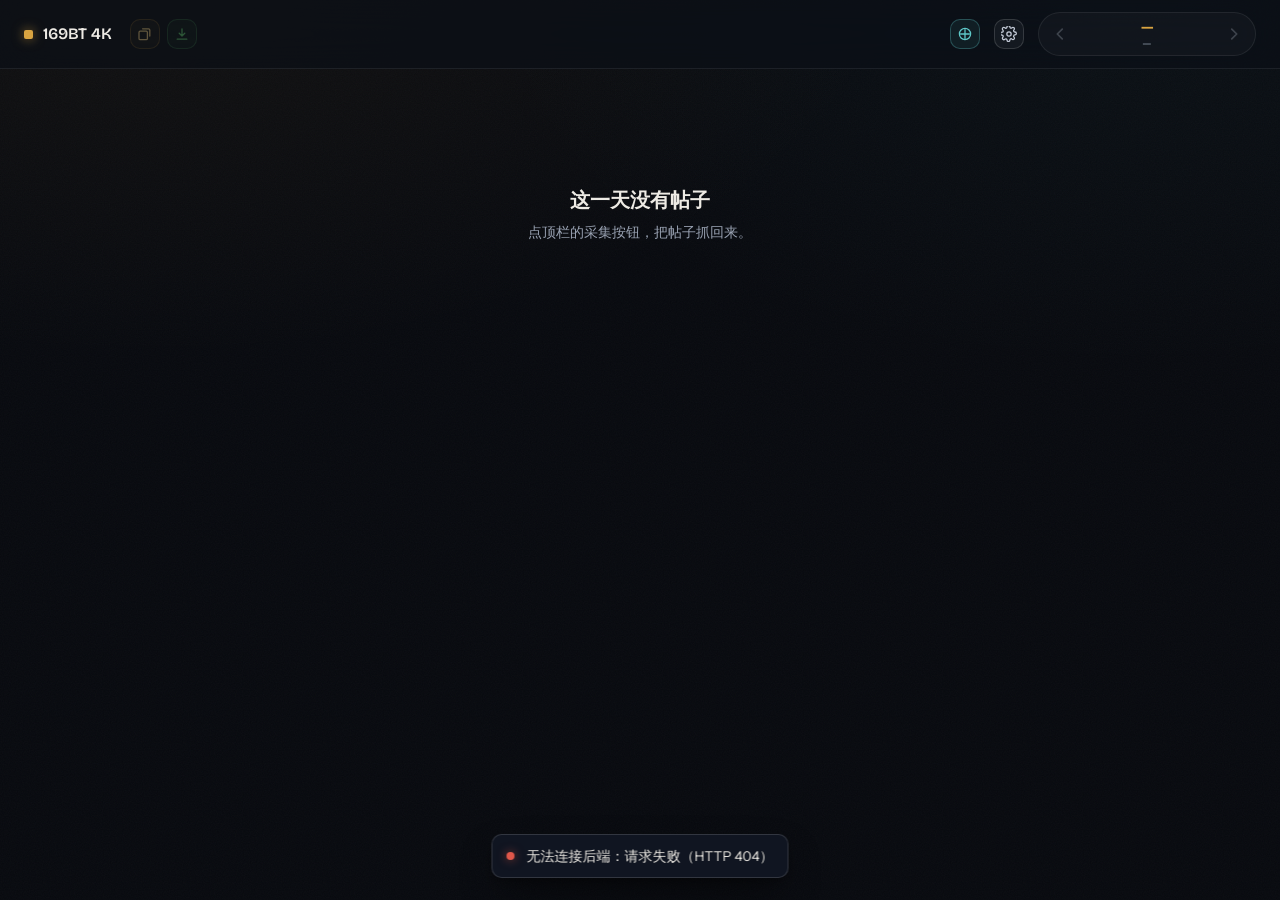
==== ui/index.html @ 96de685d "feat(emby): 媒体库列表按用户过滤（E-8），修保存后不重载 需求：Emby 连接成功后，选择媒体库时只显示指定用户能访问的库。  后端 - EmbyClient.resolve_user_" ====
<!DOCTYPE html>
<html lang="zh-CN">
<head>
<meta charset="utf-8">
<meta name="viewport" content="width=device-width, initial-scale=1">
<title>4K 归档台</title>
<link rel="icon" href="data:image/svg+xml,%3Csvg xmlns='http://www.w3.org/2000/svg' viewBox='0 0 32 32'%3E%3Crect width='32' height='32' rx='7' fill='%23080A0F'/%3E%3Crect x='9' y='9' width='14' height='14' rx='3' fill='%23D9A441'/%3E%3C/svg%3E">
<link rel="preconnect" href="https://fonts.googleapis.com">
<link rel="preconnect" href="https://fonts.gstatic.com" crossorigin>
<link href="https://fonts.googleapis.com/css2?family=Bricolage+Grotesque:opsz,wght@12..96,400;12..96,600;12..96,800&family=Instrument+Sans:ital,wght@0,400;0,500;0,600;1,400&family=Azeret+Mono:wght@400;500&display=swap" rel="stylesheet">
<link rel="stylesheet" href="styles.css">
</head>
<body>

<div class="grain" aria-hidden="true"></div>

<!-- 访问门禁（S-6）。★ 这不是安全边界——真正的校验在后端
     （api/gate.py）。这里只是「把该输密码的界面给出来」。 -->
<div class="gate" id="gate" hidden>
  <form class="gate-card" id="gateForm" autocomplete="on">
    <div class="gate-mark" aria-hidden="true"></div>
    <h1 class="gate-title">需要访问密码</h1>
    <p class="gate-sub">此归档台已启用访问门禁。</p>

    <label class="field">
      <span class="field-label">访问密码</span>
      <input class="input" id="gatePass" type="password" name="password"
             autocomplete="current-password" placeholder="请输入访问密码"
             aria-describedby="gateError">
    </label>

    <p class="gate-error" id="gateError" role="alert" hidden></p>

    <button class="btn btn-primary gate-submit" id="gateSubmit" type="submit">
      进入
    </button>
  </form>
</div>

<header class="topbar">
  <div class="topbar-inner">

    <div class="brand">
      <span class="brand-mark" aria-hidden="true"></span>
      <span class="brand-text">169BT 4K</span>
    </div>

    <div class="topbar-actions">
      <button class="btn btn-icon" id="copyDay" type="button" title="复制当日全部 ED2K 链接" aria-label="复制当日全部 ED2K 链接">
        <svg viewBox="0 0 20 20" aria-hidden="true"><path d="M7 3.5h7.5A1.5 1.5 0 0 1 16 5v7.5M4 6.5h7.5A1.5 1.5 0 0 1 13 8v7.5A1.5 1.5 0 0 1 11.5 17H4a1.5 1.5 0 0 1-1.5-1.5V8A1.5 1.5 0 0 1 4 6.5Z"/></svg>
      </button>
      <button class="btn btn-icon btn-dl" id="dlDay" type="button" title="转发当日全部 ED2K 链接到 Telegram" aria-label="下载当日全部链接">
        <svg viewBox="0 0 20 20" aria-hidden="true"><path d="M10 3.5v9m0 0 3.5-3.5M10 12.5 6.5 9M4 16.5h12"/></svg>
      </button>
    </div>

    <div class="spacer"></div>

    <!-- 会话状态（FRONTEND.md §14.2）：只在异常或临近过期时显示，
         正常时不占任何视觉空间。内容由 app.js 控制。 -->
    <span class="session-chip" id="sessionChip" hidden></span>

    <button class="btn btn-icon btn-collect" id="collectBtn" type="button" title="手动采集" aria-label="手动采集">
      <svg viewBox="0 0 20 20" aria-hidden="true"><path d="M10 4.5v11M4.5 10h11"/><circle cx="10" cy="10" r="7"/></svg>
      <span class="btn-collect-bar" id="collectBar" hidden></span>
    </button>

    <button class="btn btn-icon btn-settings" id="settingsBtn" type="button" title="设置" aria-label="打开设置">
      <svg viewBox="0 0 20 20" aria-hidden="true"><circle cx="10" cy="10" r="2.7"/><path d="M15.9 12.2a1.5 1.5 0 0 0 .3 1.65l.05.05a1.8 1.8 0 1 1-2.55 2.55l-.05-.05a1.5 1.5 0 0 0-1.65-.3 1.5 1.5 0 0 0-.9 1.35v.15a1.8 1.8 0 1 1-3.6 0v-.08a1.5 1.5 0 0 0-.98-1.35 1.5 1.5 0 0 0-1.65.3l-.05.05a1.8 1.8 0 1 1-2.55-2.55l.05-.05a1.5 1.5 0 0 0 .3-1.65 1.5 1.5 0 0 0-1.35-.9H1.2a1.8 1.8 0 1 1 0-3.6h.08a1.5 1.5 0 0 0 1.35-.98 1.5 1.5 0 0 0-.3-1.65l-.05-.05A1.8 1.8 0 1 1 4.83 2.3l.05.05a1.5 1.5 0 0 0 1.65.3h.07a1.5 1.5 0 0 0 .9-1.35V1.2a1.8 1.8 0 1 1 3.6 0v.08a1.5 1.5 0 0 0 .9 1.35 1.5 1.5 0 0 0 1.65-.3l.05-.05a1.8 1.8 0 1 1 2.55 2.55l-.05.05a1.5 1.5 0 0 0-.3 1.65v.07a1.5 1.5 0 0 0 1.35.9h.15a1.8 1.8 0 1 1 0 3.6h-.08a1.5 1.5 0 0 0-1.35.9Z"/></svg>
    </button>

    <nav class="date-nav" aria-label="归档日期导航">
      <button class="nav-btn" id="prevDay" type="button" aria-label="上一个归档日期">
        <svg viewBox="0 0 20 20" aria-hidden="true"><path d="M12.5 4.5 7 10l5.5 5.5"/></svg>
      </button>

      <div class="date-display">
        <span class="date-value" id="dateValue">—</span>
        <span class="date-meta" id="dateMeta">—</span>
      </div>

      <button class="nav-btn" id="nextDay" type="button" aria-label="下一个归档日期">
        <svg viewBox="0 0 20 20" aria-hidden="true"><path d="M7.5 4.5 13 10l-5.5 5.5"/></svg>
      </button>
    </nav>

  </div>
</header>

<main class="stage">
  <div class="grid" id="grid"></div>

  <div class="empty" id="empty" hidden>
    <p class="empty-title">这一天没有帖子</p>
    <p class="empty-hint">用上方的 ◀ ▶ 按钮切换到其他归档日。</p>
  </div>
</main>

<div class="settings" id="settingsModal" hidden>
  <div class="settings-scrim" data-close></div>

  <aside class="settings-panel" role="dialog" aria-modal="true" aria-label="设置">

    <header class="settings-head">
      <h2 class="settings-title">设置</h2>
      <button class="settings-close" id="settingsClose" type="button" aria-label="关闭设置">
        <svg viewBox="0 0 20 20" aria-hidden="true"><path d="M5 5l10 10M15 5 5 15"/></svg>
      </button>
    </header>

    <div class="settings-body">

      <nav class="settings-nav" role="tablist" aria-orientation="vertical" aria-label="设置分区">
        <button class="dnav" id="tab-site" role="tab" aria-selected="true" aria-controls="pane-site" data-pane="site" type="button">
          <svg viewBox="0 0 20 20" aria-hidden="true"><circle cx="10" cy="10" r="7"/><path d="M3 10h14M10 3c1.9 2.2 2.9 4.5 2.9 7S11.9 14.8 10 17c-1.9-2.2-2.9-4.5-2.9-7S8.1 5.2 10 3Z"/></svg>
          <span>站点</span>
        </button>
        <button class="dnav" id="tab-basic" role="tab" aria-selected="false" aria-controls="pane-basic" data-pane="basic" type="button" tabindex="-1">
          <svg viewBox="0 0 20 20" aria-hidden="true"><path d="M3 6.5h9M15.5 6.5H17M3 13.5h3M9.5 13.5H17"/><circle cx="13.5" cy="6.5" r="1.7"/><circle cx="7.5" cy="13.5" r="1.7"/></svg>
          <span>基础设置</span>
        </button>
        <button class="dnav" id="tab-proxy" role="tab" aria-selected="false" aria-controls="pane-proxy" data-pane="proxy" type="button" tabindex="-1">
          <svg viewBox="0 0 20 20" aria-hidden="true"><circle cx="10" cy="10" r="7"/><path d="M3 10h14M10 3c1.9 2.2 2.9 4.5 2.9 7S11.9 14.8 10 17c-1.9-2.2-2.9-4.5-2.9-7S8.1 5.2 10 3Z"/></svg>
          <span>网络代理</span>
        </button>
        <button class="dnav" id="tab-emby" role="tab" aria-selected="false" aria-controls="pane-emby" data-pane="emby" type="button" tabindex="-1">
          <svg viewBox="0 0 20 20" aria-hidden="true"><rect x="2.5" y="3.5" width="15" height="10.5" rx="2"/><path d="M7 17.5h6M10 14v3.5"/><path d="M8.4 6.4l4.2 2.35-4.2 2.35Z"/></svg>
          <span>Emby</span>
        </button>
        <button class="dnav" id="tab-tg" role="tab" aria-selected="false" aria-controls="pane-tg" data-pane="tg" type="button" tabindex="-1">
          <svg viewBox="0 0 20 20" aria-hidden="true"><path d="M17.2 3.3 2.6 9.1l3.9 1.35L7.9 15l2.3-2.6 3.5 2.7Z"/><path d="M6.5 10.45 17.2 3.3l-7 9.1"/></svg>
          <span>Telegram</span>
        </button>
      </nav>

      <div class="settings-panes">

        <section class="pane" id="pane-site" role="tabpanel" aria-labelledby="tab-site" data-pane="site">
          <div class="pane-scroll">
            <div class="pane-head">
              <h3 class="pane-title">站点</h3>
              <p class="pane-desc">采集目标站点的订阅链接与登录凭据。</p>
            </div>

            <div class="field">
              <label class="field-label" for="siteRss">RSS 订阅链接</label>
              <input class="input is-mono" id="siteRss" type="text" placeholder="https://169bt.com/rss.php?fid=192" autocomplete="off" spellcheck="false">
              <p class="field-hint">仅作参考记录；实际采集走列表页与详情页。</p>
            </div>

            <div class="field-row">
              <div class="field field-grow">
                <label class="field-label" for="siteUser">用户名</label>
                <input class="input" id="siteUser" type="text" placeholder="—" autocomplete="off" spellcheck="false">
              </div>
              <div class="field field-grow">
                <label class="field-label" for="sitePass">密码</label>
                <div class="input-wrap">
                  <input class="input" id="sitePass" type="password" placeholder="—" autocomplete="new-password">
                  <button class="reveal" type="button" aria-label="显示密码" aria-pressed="false" data-reveal="sitePass">
                    <svg viewBox="0 0 20 20" aria-hidden="true"><path d="M2 10s3-5.4 8-5.4S18 10 18 10s-3 5.4-8 5.4S2 10 2 10Z"/><circle cx="10" cy="10" r="2.2"/></svg>
                  </button>
                </div>
              </div>
            </div>

            <p class="field-hint">登录后可解锁需要感谢的帖子的 ED2K 链接；Cookie 有效期 30 天，后端会自动续期。</p>
          </div>

          <footer class="pane-foot">
            <span class="save-state" data-state="site"></span>
            <button class="btn btn-primary" type="button" data-save="site">保存</button>
          </footer>
        </section>

        <section class="pane" id="pane-basic" role="tabpanel" aria-labelledby="tab-basic" data-pane="basic" hidden>
          <div class="pane-scroll">
            <div class="pane-head">
              <h3 class="pane-title">基础设置</h3>
              <p class="pane-desc">控制面板的访问与网络出口。</p>
            </div>

            <div class="field">
              <label class="field-label" for="setPassword">访问密码</label>
              <div class="input-wrap">
                <input class="input" id="setPassword" type="password" placeholder="留空表示不启用" autocomplete="new-password">
                <button class="reveal" type="button" aria-label="显示密码" aria-pressed="false" data-reveal="setPassword">
                  <svg viewBox="0 0 20 20" aria-hidden="true"><path d="M2 10s3-5.4 8-5.4S18 10 18 10s-3 5.4-8 5.4S2 10 2 10Z"/><circle cx="10" cy="10" r="2.2"/></svg>
                </button>
              </div>
              <p class="field-hint">用于进入本面板，留空则不校验。</p>
            </div>
          </div>

          <footer class="pane-foot">
            <span class="save-state" data-state="basic"></span>
            <button class="btn btn-primary" type="button" data-save="basic">保存</button>
          </footer>
        </section>

        <section class="pane" id="pane-proxy" role="tabpanel" aria-labelledby="tab-proxy" data-pane="proxy" hidden>
          <div class="pane-scroll">
            <div class="pane-head">
              <h3 class="pane-title">网络代理</h3>
              <p class="pane-desc">采集请求与图床访问统一走此出口。</p>
            </div>

            <div class="field">
              <label class="field-label" for="proxyType">代理类型</label>
              <div class="select-wrap">
                <select class="input" id="proxyType">
                  <option value="none">不使用代理</option>
                  <option value="http">HTTP</option>
                  <option value="https">HTTPS</option>
                  <option value="socks5">SOCKS5</option>
                </select>
                <svg class="select-caret" viewBox="0 0 20 20" aria-hidden="true"><path d="M6 8l4 4 4-4"/></svg>
              </div>
            </div>

            <div class="field-row">
              <div class="field field-grow">
                <label class="field-label" for="proxyHost">服务器地址</label>
                <input class="input is-mono" id="proxyHost" type="text" placeholder="127.0.0.1" autocomplete="off" spellcheck="false">
              </div>
              <div class="field field-port">
                <label class="field-label" for="proxyPort">端口</label>
                <input class="input is-mono" id="proxyPort" type="text" inputmode="numeric" placeholder="7890" autocomplete="off">
              </div>
            </div>

            <div class="field-row">
              <div class="field field-grow">
                <label class="field-label" for="proxyUser">用户名 <span class="field-opt">可选</span></label>
                <input class="input" id="proxyUser" type="text" placeholder="—" autocomplete="off" spellcheck="false">
              </div>
              <div class="field field-grow">
                <label class="field-label" for="proxyPass">密码 <span class="field-opt">可选</span></label>
                <div class="input-wrap">
                  <input class="input" id="proxyPass" type="password" placeholder="—" autocomplete="new-password">
                  <button class="reveal" type="button" aria-label="显示密码" aria-pressed="false" data-reveal="proxyPass">
                    <svg viewBox="0 0 20 20" aria-hidden="true"><path d="M2 10s3-5.4 8-5.4S18 10 18 10s-3 5.4-8 5.4S2 10 2 10Z"/><circle cx="10" cy="10" r="2.2"/></svg>
                  </button>
                </div>
              </div>
            </div>
          </div>

          <footer class="pane-foot">
            <span class="save-state" data-state="proxy"></span>
            <button class="btn btn-primary" type="button" data-save="proxy">保存</button>
          </footer>
        </section>

        <section class="pane" id="pane-emby" role="tabpanel" aria-labelledby="tab-emby" data-pane="emby" hidden>
          <div class="pane-scroll">
            <div class="pane-head">
              <h3 class="pane-title">Emby</h3>
              <p class="pane-desc">采集完成后刷新指定媒体库。</p>
            </div>

            <div class="field">
              <label class="field-label" for="embyUrl">服务器地址</label>
              <input class="input is-mono" id="embyUrl" type="text" placeholder="http://192.168.1.10:8096" autocomplete="off" spellcheck="false">
            </div>

            <div class="field">
              <label class="field-label" for="embyKey">API Key</label>
              <div class="input-wrap">
                <input class="input is-mono" id="embyKey" type="password" placeholder="••••••••••••••••" autocomplete="off" spellcheck="false">
                <button class="reveal" type="button" aria-label="显示 API Key" aria-pressed="false" data-reveal="embyKey">
                  <svg viewBox="0 0 20 20" aria-hidden="true"><path d="M2 10s3-5.4 8-5.4S18 10 18 10s-3 5.4-8 5.4S2 10 2 10Z"/><circle cx="10" cy="10" r="2.2"/></svg>
                </button>
              </div>
              <p class="field-hint">Emby 后台 → 高级 → API 密钥。</p>
            </div>

            <div class="field-row">
              <div class="field field-grow">
                <label class="field-label" for="embyUser">用户</label>
                <input class="input" id="embyUser" type="text" placeholder="—" autocomplete="off" spellcheck="false">
              </div>
              <div class="field field-grow">
                <label class="field-label" for="embyLib">媒体库</label>
                <div class="select-wrap">
                  <select class="input" id="embyLib">
                    <option value="">保存后加载</option>
                  </select>
                  <svg class="select-caret" viewBox="0 0 20 20" aria-hidden="true"><path d="M6 8l4 4 4-4"/></svg>
                </div>
                <p class="field-hint" id="embyLibHint">留空 = 全部媒体库。</p>
              </div>
            </div>
          </div>

          <footer class="pane-foot">
            <span class="save-state" data-state="emby"></span>
            <button class="btn btn-ghost" type="button" data-test="emby">刷新入库状态</button>
            <button class="btn btn-primary" type="button" data-save="emby">保存</button>
          </footer>
        </section>

        <section class="pane" id="pane-tg" role="tabpanel" aria-labelledby="tab-tg" data-pane="tg" hidden>
          <div class="pane-scroll">
            <div class="pane-head">
              <h3 class="pane-title">Telegram</h3>
              <p class="pane-desc">采集异常与每日归档摘要推送。</p>
            </div>

            <div class="field">
              <label class="field-label" for="tgToken">Bot Token</label>
              <div class="input-wrap">
                <input class="input is-mono" id="tgToken" type="password" placeholder="123456789:AAE•••••••••••••••••••••••" autocomplete="off" spellcheck="false">
                <button class="reveal" type="button" aria-label="显示 Bot Token" aria-pressed="false" data-reveal="tgToken">
                  <svg viewBox="0 0 20 20" aria-hidden="true"><path d="M2 10s3-5.4 8-5.4S18 10 18 10s-3 5.4-8 5.4S2 10 2 10Z"/><circle cx="10" cy="10" r="2.2"/></svg>
                </button>
              </div>
              <p class="field-hint">向 @BotFather 申请，格式 <code class="mono">数字:字符串</code>。</p>
            </div>

            <div class="field">
              <label class="field-label" for="tgChat">Chat ID</label>
              <input class="input is-mono" id="tgChat" type="text" placeholder="-1001234567890" autocomplete="off" spellcheck="false">
              <p class="field-hint">群组 ID 以 <code class="mono">-100</code> 开头。</p>
            </div>
          </div>

          <footer class="pane-foot">
            <span class="save-state" data-state="tg"></span>
            <button class="btn btn-ghost" type="button" data-test="tg">发送测试消息</button>
            <button class="btn btn-primary" type="button" data-save="tg">保存</button>
          </footer>
        </section>

      </div>
    </div>
  </aside>
</div>

<div class="collect" id="collectModal" hidden>
  <div class="collect-scrim" data-close></div>

  <div class="collect-panel" role="dialog" aria-modal="true" aria-labelledby="collectTitle">

    <header class="collect-head">
      <h2 class="collect-title" id="collectTitle">手动采集</h2>
      <button class="settings-close" id="collectClose" type="button" aria-label="关闭">
        <svg viewBox="0 0 20 20" aria-hidden="true"><path d="M5 5l10 10M15 5 5 15"/></svg>
      </button>
    </header>

    <!-- 表单态 -->
    <div class="collect-body" id="collectForm">
      <p class="collect-desc">
        采集指定日期范围内发布的全部帖子。数据库里已有的会跳过，不会重复采集。
      </p>

      <div class="collect-dates">
        <label class="field">
          <span class="field-label">起始日期</span>
          <input class="input" type="date" id="collectFrom" required>
        </label>
        <label class="field">
          <span class="field-label">结束日期</span>
          <input class="input" type="date" id="collectTo" required>
        </label>
      </div>

      <div class="collect-quick" role="group" aria-label="快捷范围">
        <button class="chip" type="button" data-quick="1">今天</button>
        <button class="chip" type="button" data-quick="3">近 3 天</button>
        <button class="chip" type="button" data-quick="7">近 7 天</button>
        <button class="chip" type="button" data-quick="30">近 30 天</button>
      </div>

      <p class="collect-note" id="collectNote">
        采集为串行限速（每帖间隔 2–5 秒），数百帖可能耗时较久。
      </p>
    </div>

    <!-- 进度态 -->
    <div class="collect-body" id="collectProgress" hidden>
      <div class="collect-status">
        <span class="collect-status-text" id="collectStatusText">正在准备…</span>
        <span class="mono collect-percent" id="collectPercent">0%</span>
      </div>

      <div class="collect-track" role="progressbar" id="collectTrack"
           aria-valuemin="0" aria-valuemax="100" aria-valuenow="0">
        <div class="collect-fill" id="collectFill"></div>
      </div>

      <dl class="collect-stats">
        <div><dt>发现</dt><dd id="collectTotal">0</dd></div>
        <div><dt>新增</dt><dd id="collectCollected">0</dd></div>
        <div><dt>跳过</dt><dd id="collectSkipped">0</dd></div>
        <div><dt>失败</dt><dd id="collectFailed">0</dd></div>
      </dl>

      <p class="collect-note" id="collectProgressNote">—</p>
    </div>

    <footer class="collect-foot">
      <button class="btn btn-ghost" id="collectPoll" type="button">检查新帖</button>
      <button class="btn btn-ghost" id="collectCancel" type="button" hidden>取消采集</button>
      <button class="btn btn-primary" id="collectStart" type="button">开始采集</button>
    </footer>

  </div>
</div>

<div class="lightbox" id="lightbox" hidden>
  <div class="lightbox-scrim" data-close></div>
  <div class="lightbox-panel" role="dialog" aria-modal="true" aria-label="影片预览">
    <button class="lightbox-close" id="lightboxClose" type="button" aria-label="关闭">
      <svg viewBox="0 0 20 20" aria-hidden="true"><path d="M5 5l10 10M15 5 5 15"/></svg>
    </button>
    <div class="lightbox-head">
      <span class="mono lb-code" id="lbCode">—</span>
      <span class="lb-actress" id="lbActress">—</span>
    </div>
    <div class="lightbox-body" id="lightboxBody"></div>
  </div>
</div>

<div class="toast-stack" id="toastStack" aria-live="polite"></div>

<script src="api.js"></script>
<script src="gate.js"></script>
<script src="app.js"></script>
<script src="settings.js"></script>
<script src="collect.js"></script>
</body>
</html>
---- ui/styles.css ----
/* ============================================================
   4K 归档台 — 放映室 / 胶片档案
   色彩：深墨蓝 + 黄铜（刻意避开暖米色+陶土色、纯黑+荧光绿）
   ============================================================ */

:root {
  /* 底色阶 */
  --ink-900: #080A0F;
  --ink-800: #0C1017;
  --ink-700: #121722;
  --ink-600: #1A2130;
  --ink-500: #232C3D;

  /* 强调 */
  --brass:      #D9A441;
  --brass-soft: #E8C77E;
  --brass-deep: #A87B26;
  --cyan:       #5EC8C8;

  /* 文字（均满足 WCAG AA 4.5:1，最暗一级为 5.2:1）*/
  --text:     #EDEAE4;   /* 14.9:1 */
  --text-mid: #C2C9D6;   /* 10.8:1 */
  --text-dim: #99A2B2;   /*  6.9:1 */
  --text-faint:#828B9D;  /*  5.2:1 */

  /* 功能 */
  --danger: #E0574A;

  /* 描边 / 玻璃 */
  --line:        rgba(255,255,255,.075);
  --line-strong: rgba(255,255,255,.14);
  --glass:       rgba(12,16,23,.72);
  --glass-hi:    rgba(255,255,255,.05);

  /* 半径分级：不同层级不同圆角 */
  --r-pill: 999px;
  --r-card: 16px;
  --r-img:  12px;
  --r-btn:  10px;
  --r-chip: 6px;

  /* 阴影：仅悬浮与浮层 */
  --sh-lift: 0 18px 40px -12px rgba(0,0,0,.75), 0 4px 12px -4px rgba(0,0,0,.5);
  --sh-float:0 32px 80px -20px rgba(0,0,0,.9);

  --ease: cubic-bezier(.22,.68,.32,1);
}

* { box-sizing: border-box; }

/* hidden 属性必须胜过组件自身的 display（如 .lightbox{display:grid}），
   否则隐藏元素仍会拦截点击 */
[hidden] { display: none !important; }

html, body { height: 100%; }

body {
  margin: 0;
  background: var(--ink-900);
  color: var(--text);
  font-family: "Instrument Sans", -apple-system, BlinkMacSystemFont, "PingFang SC",
               "Hiragino Sans GB", "Microsoft YaHei", sans-serif;
  font-size: 15px;
  line-height: 1.5;
  -webkit-font-smoothing: antialiased;
  text-rendering: optimizeLegibility;
}

/* 极淡的底光，给深色底一点纵深，不做渐变装饰 */
body::before {
  content: "";
  position: fixed;
  inset: 0;
  pointer-events: none;
  background:
    radial-gradient(1100px 620px at 12% -8%, rgba(217,164,65,.055), transparent 70%),
    radial-gradient(900px 520px at 88% 0%, rgba(94,200,200,.035), transparent 72%);
  z-index: 0;
}

/* 胶片颗粒 */
.grain {
  position: fixed;
  inset: 0;
  pointer-events: none;
  z-index: 1;
  opacity: .035;
  background-image: url("data:image/svg+xml,%3Csvg xmlns='http://www.w3.org/2000/svg' width='140' height='140'%3E%3Cfilter id='n'%3E%3CfeTurbulence type='fractalNoise' baseFrequency='.85' numOctaves='3'/%3E%3C/filter%3E%3Crect width='140' height='140' filter='url(%23n)'/%3E%3C/svg%3E");
}

.mono { font-family: "Azeret Mono", ui-monospace, monospace; }

/* ============================ 顶栏 ============================ */

.topbar {
  position: sticky;
  top: 0;
  z-index: 40;
  background: var(--glass);
  backdrop-filter: blur(22px) saturate(150%);
  -webkit-backdrop-filter: blur(22px) saturate(150%);
  border-bottom: 1px solid var(--line);
}

.topbar-inner {
  max-width: 1560px;
  margin: 0 auto;
  padding: 12px 24px;
  display: flex;
  align-items: center;
  gap: 14px;
}

.brand { display: flex; align-items: center; gap: 10px; margin-right: 4px; }

.brand-mark {
  width: 9px; height: 9px;
  border-radius: 2px;
  background: var(--brass);
  box-shadow: 0 0 12px rgba(217,164,65,.65);
}

.brand-text {
  font-family: "Bricolage Grotesque", sans-serif;
  font-weight: 600;
  font-size: 16px;
  letter-spacing: -.01em;
  white-space: nowrap;
}

.spacer { flex: 1; }

/* ---------- 按钮 ---------- */

.btn {
  display: inline-flex;
  align-items: center;
  gap: 8px;
  padding: 9px 15px;
  border-radius: var(--r-btn);
  border: 1px solid var(--line-strong);
  background: var(--glass-hi);
  color: var(--text);
  font: inherit;
  font-size: 13.5px;
  font-weight: 500;
  cursor: pointer;
  white-space: nowrap;
  transition: background .18s var(--ease), border-color .18s var(--ease),
              transform .18s var(--ease), color .18s var(--ease);
}

.btn svg { width: 16px; height: 16px; fill: none; stroke: currentColor; stroke-width: 1.6; stroke-linecap: round; stroke-linejoin: round; }

.btn:hover { background: rgba(255,255,255,.09); border-color: rgba(255,255,255,.22); }
.btn:active { transform: translateY(1px); }

/* 顶栏图标按钮：与卡片操作按钮同风格（幽灵底 + 彩色描边），同高度 */
.topbar-actions { display: flex; gap: 7px; }

.btn-icon {
  width: 30px;
  height: 30px;
  padding: 0;
  justify-content: center;
  background: rgba(217,164,65,.07);
  border-color: rgba(217,164,65,.28);
  color: var(--brass-soft);
}
.btn-icon:hover { color: var(--brass-soft); border-color: rgba(217,164,65,.5); background: rgba(217,164,65,.14); }

.btn-icon.btn-dl { color: #5FC46E; border-color: rgba(95,196,110,.3); background: rgba(95,196,110,.07); }
.btn-icon.btn-dl:hover { color: #7DD98A; border-color: rgba(95,196,110,.55); background: rgba(95,196,110,.16); }

.btn[disabled] { opacity: .38; cursor: not-allowed; }
.btn[disabled]:hover { background: var(--glass-hi); border-color: var(--line-strong); }

/* ---------- 日期导航 ---------- */

.date-nav {
  display: flex;
  align-items: center;
  gap: 4px;
  padding: 4px;
  border-radius: var(--r-pill);
  border: 1px solid var(--line);
  background: rgba(255,255,255,.028);
}

.nav-btn {
  width: 34px; height: 34px;
  display: grid;
  place-items: center;
  border: 0;
  border-radius: var(--r-pill);
  background: transparent;
  color: var(--text-mid);
  cursor: pointer;
  transition: background .18s var(--ease), color .18s var(--ease);
}
.nav-btn svg { width: 18px; height: 18px; fill: none; stroke: currentColor; stroke-width: 1.9; stroke-linecap: round; stroke-linejoin: round; }
.nav-btn:hover:not([disabled]) { background: rgba(255,255,255,.09); color: var(--text); }
.nav-btn[disabled] { opacity: .25; cursor: not-allowed; }

.date-display {
  display: flex;
  flex-direction: column;
  align-items: center;
  justify-content: center;
  min-width: 132px;
  padding: 0 8px;
  line-height: 1.15;
}

.date-value {
  font-family: "Bricolage Grotesque", sans-serif;
  font-weight: 600;
  font-size: 16px;
  letter-spacing: -.015em;
  color: var(--brass);
  font-variant-numeric: tabular-nums;
}

.date-meta {
  font-size: 11px;
  color: var(--text-dim);
  letter-spacing: .02em;
}

/* ============================ 网格 ============================ */

.stage {
  position: relative;
  z-index: 2;
  max-width: 1560px;
  margin: 0 auto;
  padding: 26px 24px 90px;
}

.grid {
  display: grid;
  grid-template-columns: repeat(auto-fill, minmax(268px, 1fr));
  gap: 20px;
}

/* 一次编排好的入场：错落淡入上移。
   参考图风格：卡片底色与页面几乎融为一体，仅靠极淡描边与大图分层 */
.card {
  position: relative;
  display: flex;
  flex-direction: column;
  border-radius: var(--r-card);
  background: var(--ink-800);
  border: 1px solid var(--line);
  overflow: hidden;
  cursor: pointer;
  transition: transform .22s var(--ease), border-color .22s var(--ease),
              box-shadow .22s var(--ease), opacity .3s var(--ease);
  animation: cardIn .5s var(--ease) both;
}

@keyframes cardIn {
  from { opacity: 0; transform: translateY(14px); }
  to   { opacity: 1; transform: none; }
}

.card:hover {
  transform: translateY(-4px);
  border-color: var(--line-strong);
  box-shadow: var(--sh-lift);
}

.card.is-removing {
  opacity: 0;
  transform: scale(.94);
  pointer-events: none;
}

/* ---------- 图片区 ---------- */

.card-media {
  position: relative;
  aspect-ratio: 3 / 2;
  background: var(--ink-600);
  overflow: hidden;
}

.card-media img {
  width: 100%;
  height: 100%;
  object-fit: cover;
  display: block;
  opacity: 0;
  transition: opacity .4s var(--ease), transform .5s var(--ease);
}

.card-media img.is-loaded { opacity: 1; }
.card:hover .card-media img { transform: scale(1.035); }

/* 未解锁 ed2k 的帖子：降饱和，一眼可辨 */
.card.no-link .card-media img { filter: grayscale(.72) brightness(.72); }
.card.no-link:hover .card-media img { filter: grayscale(.45) brightness(.8); }

/* ---------- Emby「已入库」标记（E-2/E-3）----------
   只在**已入库**时出现（未入库不显示任何标记，避免视觉噪声）。
   背景用实色深底而非半透明：半透明叠在任意封面图上，对比度不可控。
   --ink-900 底 + --cyan 字实测对比度见 ui/DESIGN.md。 */
.lib-badge {
  position: absolute;
  top: 10px;
  right: 10px;
  z-index: 2;
  display: inline-flex;
  align-items: center;
  gap: 4px;
  padding: 4px 9px 4px 7px;
  border-radius: var(--r-pill);
  background: var(--ink-900);
  color: var(--cyan);
  font-size: 11px;
  font-weight: 600;
  letter-spacing: .01em;
  line-height: 1.5;
  box-shadow: 0 1px 6px rgba(0,0,0,.55);
  pointer-events: none;   /* 不挡住封面点击/悬浮 */
}

.lib-badge svg {
  width: 12px;
  height: 12px;
  flex: none;
  fill: none;
  stroke: currentColor;
  stroke-width: 2.4;
  stroke-linecap: round;
  stroke-linejoin: round;
}

/* ---------- 信息区 ---------- */

.card-info {
  display: flex;
  flex-direction: column;
  gap: 8px;
  padding: 13px 15px 15px;
  flex: 1;
}

/* 参考图：番号独立一行，青色等宽；演员名带图标靠右 */
.info-head {
  display: flex;
  align-items: center;
  justify-content: space-between;
  gap: 10px;
  min-width: 0;
}

.info-code {
  font-family: "Azeret Mono", monospace;
  font-size: 12.5px;
  font-weight: 500;
  letter-spacing: .04em;
  color: var(--cyan);
  flex-shrink: 0;
}

.info-actress {
  display: inline-flex;
  align-items: center;
  gap: 5px;
  font-size: 11.5px;
  color: var(--text-dim);
  overflow: hidden;
  text-overflow: ellipsis;
  white-space: nowrap;
  min-width: 0;
  font-variant-numeric: tabular-nums;
}

.info-actress svg {
  width: 13px;
  height: 13px;
  fill: none;
  stroke: var(--text-faint);
  stroke-width: 1.6;
  stroke-linecap: round;
  stroke-linejoin: round;
  flex-shrink: 0;
}

.info-title {
  margin: 0;
  font-size: 13.5px;
  font-weight: 600;
  line-height: 1.45;
  color: var(--text);
  display: -webkit-box;
  -webkit-line-clamp: 2;
  -webkit-box-orient: vertical;
  overflow: hidden;
  min-height: 2.9em;
}

/* 图标元信息行：时长 · 日期 · 大小 */
.info-meta {
  display: flex;
  flex-wrap: wrap;
  align-items: center;
  gap: 4px 14px;
  margin-top: auto;
  padding-top: 4px;
  font-size: 11.5px;
  color: var(--text-dim);
  font-variant-numeric: tabular-nums;
}

.meta-item {
  display: inline-flex;
  align-items: center;
  gap: 5px;
  white-space: nowrap;
}

.meta-item svg {
  width: 13px;
  height: 13px;
  fill: none;
  stroke: var(--text-faint);
  stroke-width: 1.6;
  stroke-linecap: round;
  stroke-linejoin: round;
  flex-shrink: 0;
}

/* ---------- 卡片操作 ---------- */

.card-actions {
  display: flex;
  gap: 7px;
  padding-top: 5px;
}

.act {
  flex: 1;
  display: inline-flex;
  align-items: center;
  justify-content: center;
  gap: 6px;
  height: 30px;
  padding: 0 10px;
  border-radius: var(--r-btn);
  border: 1px solid var(--line);
  background: rgba(255,255,255,.04);
  color: var(--text-mid);
  font: inherit;
  font-size: 12.5px;
  font-weight: 500;
  cursor: pointer;
  transition: background .16s var(--ease), color .16s var(--ease),
              border-color .16s var(--ease), transform .16s var(--ease);
}

.act svg { width: 14px; height: 14px; fill: none; stroke: currentColor; stroke-width: 1.7; stroke-linecap: round; stroke-linejoin: round; }

.act:hover { background: rgba(255,255,255,.1); color: var(--text); border-color: var(--line-strong); }
.act:active { transform: scale(.975); }

.act-copy { color: var(--brass-soft); border-color: rgba(217,164,65,.28); background: rgba(217,164,65,.07); }
.act-copy:hover { color: var(--brass-soft); border-color: rgba(217,164,65,.5); background: rgba(217,164,65,.14); }

/* 下载按钮：绿色标识 */
.act-dl { color: #5FC46E; border-color: rgba(95,196,110,.3); background: rgba(95,196,110,.07); }
.act-dl:hover { color: #7DD98A; border-color: rgba(95,196,110,.55); background: rgba(95,196,110,.16); }

/* 删除按钮：红色标识 */
.act-del { flex: 0 0 40px; color: var(--danger); border-color: rgba(224,87,74,.3); background: rgba(224,87,74,.08); }
.act-del:hover { color: #F07C71; border-color: rgba(224,87,74,.55); background: rgba(224,87,74,.16); }

.act[disabled] { opacity: .34; cursor: not-allowed; }
.act[disabled]:hover { background: rgba(255,255,255,.04); color: var(--text-mid); border-color: var(--line); }
.act-copy[disabled], .act-dl[disabled] { color: var(--text-mid); border-color: var(--line); background: rgba(255,255,255,.04); }

/* ============================ 空态 ============================ */

.empty {
  padding: 90px 24px;
  text-align: center;
}
.empty-title {
  font-family: "Bricolage Grotesque", sans-serif;
  font-size: 20px;
  font-weight: 600;
  margin: 0 0 7px;
}
.empty-hint { margin: 0; color: var(--text-dim); font-size: 13.5px; }

/* ============================ 大图 ============================ */

.lightbox {
  position: fixed;
  inset: 0;
  z-index: 90;
  display: grid;
  place-items: center;
  padding: 28px;
}

.lightbox-scrim {
  position: absolute;
  inset: 0;
  background: rgba(4,6,10,.86);
  backdrop-filter: blur(14px);
  -webkit-backdrop-filter: blur(14px);
  animation: fadeIn .22s var(--ease);
}

@keyframes fadeIn { from { opacity: 0; } to { opacity: 1; } }

.lightbox-panel {
  position: relative;
  z-index: 1;
  width: min(1180px, 100%);
  max-height: 100%;
  display: flex;
  flex-direction: column;
  border-radius: var(--r-card);
  background: var(--ink-800);
  border: 1px solid var(--line-strong);
  box-shadow: var(--sh-float);
  overflow: hidden;
  animation: panelIn .28s var(--ease);
}

@keyframes panelIn {
  from { opacity: 0; transform: translateY(16px) scale(.985); }
  to   { opacity: 1; transform: none; }
}

.lightbox-head {
  display: flex;
  align-items: center;
  gap: 12px;
  padding: 14px 60px 14px 18px;
  border-bottom: 1px solid var(--line);
  background: rgba(255,255,255,.02);
  flex-shrink: 0;
}

.lb-code { font-size: 15px; font-weight: 500; color: var(--brass); }
.lb-actress { font-size: 13.5px; color: var(--text-mid); }

.lightbox-close {
  position: absolute;
  top: 11px; right: 12px;
  width: 34px; height: 34px;
  display: grid;
  place-items: center;
  border: 1px solid var(--line);
  border-radius: var(--r-btn);
  background: rgba(255,255,255,.05);
  color: var(--text-mid);
  cursor: pointer;
  transition: background .16s var(--ease), color .16s var(--ease);
  z-index: 2;
}
.lightbox-close svg { width: 17px; height: 17px; fill: none; stroke: currentColor; stroke-width: 1.8; stroke-linecap: round; }
.lightbox-close:hover { background: rgba(224,87,74,.16); color: var(--danger); border-color: rgba(224,87,74,.35); }

.lightbox-body {
  overflow-y: auto;
  padding: 16px;
  display: flex;
  flex-direction: column;
  gap: 14px;
}

.lightbox-body figure { margin: 0; }

.lightbox-body img {
  width: 100%;
  display: block;
  border-radius: var(--r-img);
  background: var(--ink-600);
}

.lightbox-body figcaption {
  margin-top: 7px;
  font-size: 11.5px;
  color: var(--text-dim);
}

/* ============================ Toast ============================ */

.toast-stack {
  position: fixed;
  bottom: 22px;
  left: 50%;
  transform: translateX(-50%);
  z-index: 120;
  display: flex;
  flex-direction: column;
  align-items: center;
  gap: 9px;
  pointer-events: none;
}

.toast {
  display: flex;
  align-items: center;
  gap: 12px;
  padding: 11px 14px;
  border-radius: var(--r-btn);
  background: rgba(18,23,34,.94);
  backdrop-filter: blur(18px);
  -webkit-backdrop-filter: blur(18px);
  border: 1px solid var(--line-strong);
  box-shadow: var(--sh-lift);
  font-size: 13.5px;
  color: var(--text);
  pointer-events: auto;
  animation: toastIn .26s var(--ease);
  max-width: min(560px, calc(100vw - 32px));
}

@keyframes toastIn {
  from { opacity: 0; transform: translateY(12px); }
  to   { opacity: 1; transform: none; }
}

.toast.is-out { animation: toastOut .2s var(--ease) forwards; }
@keyframes toastOut {
  to { opacity: 0; transform: translateY(8px); }
}

.toast-icon {
  width: 8px; height: 8px;
  border-radius: var(--r-pill);
  flex-shrink: 0;
}
.toast.ok  .toast-icon { background: var(--cyan); box-shadow: 0 0 10px rgba(94,200,200,.6); }
.toast.err .toast-icon { background: var(--danger); box-shadow: 0 0 10px rgba(224,87,74,.6); }
.toast.info .toast-icon { background: var(--brass); box-shadow: 0 0 10px rgba(217,164,65,.6); }

.toast-msg { flex: 1; }

.toast-undo {
  border: 1px solid var(--line-strong);
  background: rgba(255,255,255,.06);
  color: var(--brass);
  font: inherit;
  font-size: 12.5px;
  font-weight: 600;
  padding: 4px 10px;
  border-radius: var(--r-chip);
  cursor: pointer;
  white-space: nowrap;
  transition: background .16s var(--ease);
}
.toast-undo:hover { background: rgba(217,164,65,.16); }

/* ============================ 设置弹窗（居中悬浮卡片） ============================ */

.settings {
  position: fixed;
  inset: 0;
  z-index: 100;                 /* lightbox 90 < 设置 100 < toast 120 */
  display: grid;
  place-items: center;
  padding: 24px;
}

.settings-scrim {
  position: absolute;
  inset: 0;
  background: rgba(4,6,10,.7);
  backdrop-filter: blur(14px);
  -webkit-backdrop-filter: blur(14px);
  animation: fadeIn .2s var(--ease);
}

.settings-panel {
  position: relative;
  z-index: 1;
  width: min(860px, 100%);
  height: min(620px, 100%);
  display: flex;
  flex-direction: column;
  border-radius: var(--r-card);
  background: var(--ink-800);
  border: 1px solid var(--line-strong);
  box-shadow: var(--sh-float);
  overflow: hidden;
  animation: modalIn .26s var(--ease);
}

@keyframes modalIn {
  from { opacity: 0; transform: translateY(14px) scale(.985); }
  to   { transform: none; opacity: 1; }
}

.settings-head {
  flex-shrink: 0;
  display: flex;
  align-items: center;
  gap: 12px;
  padding: 15px 14px 15px 20px;
  border-bottom: 1px solid var(--line);
}

.settings-title {
  margin: 0;
  font-family: "Bricolage Grotesque", sans-serif;
  font-size: 17px;
  font-weight: 600;
  letter-spacing: -.015em;
}

.settings-close {
  margin-left: auto;
  width: 30px; height: 30px;
  display: grid;
  place-items: center;
  border: 1px solid var(--line);
  border-radius: var(--r-btn);
  background: rgba(255,255,255,.04);
  color: var(--text-mid);
  cursor: pointer;
  transition: background .16s var(--ease), color .16s var(--ease), border-color .16s var(--ease);
}
.settings-close svg { width: 16px; height: 16px; fill: none; stroke: currentColor; stroke-width: 1.8; stroke-linecap: round; }
.settings-close:hover { background: rgba(224,87,74,.16); color: var(--danger); border-color: rgba(224,87,74,.35); }

.settings-body {
  flex: 1;
  min-height: 0;
  display: flex;
}

/* ---------- 侧边栏导航 ---------- */

.settings-nav {
  flex: 0 0 186px;
  display: flex;
  flex-direction: column;
  gap: 3px;
  padding: 12px 11px;
  border-right: 1px solid var(--line);
  background: rgba(0,0,0,.24);      /* 比卡片略暗，形成内凹的导航栏 */
  overflow-y: auto;
}

.dnav {
  display: flex;
  align-items: center;
  gap: 10px;
  padding: 9px 11px;
  border: 1px solid transparent;
  border-radius: var(--r-btn);
  background: transparent;
  color: var(--text-mid);
  font: inherit;
  font-size: 13.5px;
  text-align: left;
  white-space: nowrap;
  cursor: pointer;
  transition: background .16s var(--ease), color .16s var(--ease), border-color .16s var(--ease);
}
.dnav svg { width: 15px; height: 15px; flex-shrink: 0; fill: none; stroke: currentColor; stroke-width: 1.5; stroke-linecap: round; stroke-linejoin: round; }
.dnav:hover { background: rgba(255,255,255,.05); color: var(--text); }
.dnav[aria-selected="true"] {
  background: rgba(217,164,65,.11);
  border-color: rgba(217,164,65,.28);
  color: var(--brass-soft);
  font-weight: 600;
}

/* ---------- 面板 ---------- */

.settings-panes { flex: 1; min-width: 0; min-height: 0; display: flex; }

.pane { flex: 1; min-width: 0; min-height: 0; display: flex; flex-direction: column; }

.pane-scroll {
  flex: 1;
  min-height: 0;
  overflow-y: auto;
  padding: 22px 24px 26px;
  display: flex;
  flex-direction: column;
  gap: 18px;
}

.pane-title {
  margin: 0;
  font-family: "Bricolage Grotesque", sans-serif;
  font-size: 16px;
  font-weight: 600;
  letter-spacing: -.01em;
}

.pane-desc { margin: 5px 0 0; font-size: 12.5px; color: var(--text-dim); }

.pane-foot {
  flex-shrink: 0;
  display: flex;
  align-items: center;
  gap: 12px;
  padding: 13px 24px;
  border-top: 1px solid var(--line);
  background: rgba(255,255,255,.016);
}

.save-state { margin-right: auto; font-size: 12.5px; color: var(--cyan); }
.save-state.is-ok  { color: var(--cyan); }
.save-state.is-err { color: var(--danger); }

/* ============================ 表单控件 ============================ */

.field { min-width: 0; }

.field-label {
  display: block;
  margin-bottom: 7px;
  font-size: 12.5px;
  color: var(--text-dim);
}

.field-opt { font-size: 11px; color: var(--text-faint); }

.field-hint { margin: 7px 0 0; font-size: 11.5px; color: var(--text-dim); }
.field-hint code { font-size: 11px; color: var(--text-mid); }
/* 媒体库列表退回「全部库」时用警示色说清楚——否则用户以为 Emby 少了几个库 */
.field-hint.is-warn { color: var(--danger); }

.field-row { display: flex; gap: 12px; }
.field-grow { flex: 1; }
.field-port { flex: 0 0 96px; }

.input {
  width: 100%;
  height: 38px;
  padding: 0 12px;
  border: 1px solid var(--line);
  border-radius: var(--r-btn);
  background: var(--ink-900);          /* 比面板更暗，形成凹陷 */
  color: var(--text);
  font: inherit;
  font-size: 13.5px;
  transition: border-color .16s var(--ease), box-shadow .16s var(--ease), background .16s var(--ease);
}
.input::placeholder { color: var(--text-faint); }
.input:hover { border-color: var(--line-strong); }
.input:focus {
  outline: none;
  border-color: rgba(217,164,65,.6);
  box-shadow: 0 0 0 3px rgba(217,164,65,.14);
}

/* 等宽仅用于真标识符：Key / Token / Chat ID / 地址 */
.input.is-mono {
  font-family: "Azeret Mono", ui-monospace, monospace;
  font-size: 12.5px;
  letter-spacing: .005em;
}

select.input {
  appearance: none;
  -webkit-appearance: none;
  padding-right: 34px;
  cursor: pointer;
}

.select-wrap { position: relative; }
.select-caret {
  position: absolute;
  right: 11px;
  top: 50%;
  transform: translateY(-50%);
  width: 15px; height: 15px;
  fill: none; stroke: var(--text-dim); stroke-width: 1.6;
  stroke-linecap: round; stroke-linejoin: round;
  pointer-events: none;
}

.input-wrap { position: relative; }
.input-wrap .input { padding-right: 40px; }

.reveal {
  position: absolute;
  right: 5px;
  top: 50%;
  transform: translateY(-50%);
  width: 28px; height: 28px;
  display: grid;
  place-items: center;
  border: 0;
  border-radius: 7px;
  background: transparent;
  color: var(--text-dim);
  cursor: pointer;
  transition: background .16s var(--ease), color .16s var(--ease);
}
.reveal svg { width: 15px; height: 15px; fill: none; stroke: currentColor; stroke-width: 1.5; stroke-linecap: round; stroke-linejoin: round; }
.reveal:hover { background: rgba(217,164,65,.12); color: var(--brass-soft); }
.reveal[aria-pressed="true"] { color: var(--brass); background: rgba(217,164,65,.14); }

/* ---------- 主按钮（黄铜实心，现有 .btn 只有幽灵态） ---------- */

.btn-primary {
  background: var(--brass);
  border-color: var(--brass);
  color: #16110A;
  font-weight: 600;
  padding: 9px 20px;
}
.btn-primary:hover { background: var(--brass-soft); border-color: var(--brass-soft); }

/* 齿轮：中性色，不抢「复制」的黄铜语义 */
.btn-icon.btn-settings {
  color: var(--text-mid);
  background: rgba(255,255,255,.045);
  border-color: var(--line-strong);
}
.btn-icon.btn-settings:hover { color: var(--text); background: rgba(255,255,255,.1); border-color: rgba(255,255,255,.24); }

/* ---------- 手动采集按钮（位于设置齿轮之前） ---------- */

.btn-icon.btn-collect {
  position: relative;
  color: var(--cyan);
  background: rgba(94,200,200,.08);
  border-color: rgba(94,200,200,.3);
  overflow: hidden;
}
.btn-icon.btn-collect:hover {
  color: #7FDCDC;
  background: rgba(94,200,200,.17);
  border-color: rgba(94,200,200,.55);
}

/* 采集进行中：按钮呼吸，提示后台仍在跑 */
.btn-icon.btn-collect.is-running {
  animation: collectPulse 2s var(--ease) infinite;
}
@keyframes collectPulse {
  0%, 100% { box-shadow: 0 0 0 0 rgba(94,200,200,0); }
  50%      { box-shadow: 0 0 0 4px rgba(94,200,200,.18); }
}

/* 按钮底部的进度条（不占额外空间） */
.btn-collect-bar {
  position: absolute;
  left: 0;
  bottom: 0;
  height: 2px;
  width: 0;
  background: var(--cyan);
  transition: width .4s var(--ease);
}

/* ---------- 手动采集弹窗 ---------- */

.collect {
  position: fixed;
  inset: 0;
  z-index: 110;                 /* 高于设置，低于 toast */
  display: grid;
  place-items: center;
  padding: 24px;
}

.collect-scrim {
  position: absolute;
  inset: 0;
  background: rgba(4,6,10,.7);
  backdrop-filter: blur(14px);
  -webkit-backdrop-filter: blur(14px);
  animation: fadeIn .2s var(--ease);
}

.collect-panel {
  position: relative;
  z-index: 1;
  width: min(440px, 100%);
  max-height: 100%;
  display: flex;
  flex-direction: column;
  border-radius: var(--r-card);
  background: var(--ink-800);
  border: 1px solid var(--line-strong);
  box-shadow: var(--sh-float);
  overflow: hidden;
  animation: modalIn .26s var(--ease);
}

.collect-head {
  flex-shrink: 0;
  display: flex;
  align-items: center;
  gap: 12px;
  padding: 15px 14px 15px 20px;
  border-bottom: 1px solid var(--line);
}

.collect-title {
  margin: 0;
  font-family: "Bricolage Grotesque", sans-serif;
  font-size: 17px;
  font-weight: 600;
  letter-spacing: -.015em;
}

.collect-body {
  flex: 1;
  min-height: 0;
  overflow-y: auto;
  padding: 20px 22px 22px;
  display: flex;
  flex-direction: column;
  gap: 16px;
}

.collect-desc {
  margin: 0;
  font-size: 13px;
  line-height: 1.65;
  color: var(--text-mid);
}

.collect-dates {
  display: grid;
  grid-template-columns: 1fr 1fr;
  gap: 12px;
}

.collect-quick {
  display: flex;
  flex-wrap: wrap;
  gap: 7px;
}

/* ---------- 会话状态指示（FRONTEND.md §14.2）---------
   只在异常或临近过期时出现；正常时 hidden。
   颜色：警示用 --danger，临近过期用 --brass（都不是错误，只是提醒）。 */
.session-chip {
  display: inline-flex;
  align-items: center;
  padding: 4px 10px;
  margin-right: 10px;
  border: 1px solid rgba(217,164,65,.42);
  border-radius: var(--r-pill);
  background: rgba(217,164,65,.10);
  color: var(--brass);
  font-size: 12px;
  font-weight: 500;
  line-height: 1.5;
  white-space: nowrap;
}

.session-chip.is-warn {
  border-color: rgba(224,87,74,.45);
  background: rgba(224,87,74,.12);
  color: var(--danger);
}

/* 续期进行中：静默提示（呼吸小圆点），不是错误 */
.session-chip.is-busy {
  border-color: rgba(194,201,214,.30);
  background: rgba(194,201,214,.08);
  color: var(--text-mid);
}

.session-dot {
  width: 6px;
  height: 6px;
  margin-right: 6px;
  border-radius: 50%;
  background: currentColor;
  animation: session-breathe 1.6s ease-in-out infinite;
}

@keyframes session-breathe {
  0%, 100% { opacity: .35; }
  50%      { opacity: 1; }
}

/* ★ 尊重「减少动态效果」偏好：前庭功能敏感用户会因呼吸动画不适 */
@media (prefers-reduced-motion: reduce) {
  .session-dot { animation: none; opacity: .8; }
}

/* 窄屏顶栏空间紧：只压缩尺寸，**不隐藏**——
   ★ 手机上恰恰最需要看到「会话已失效」，隐藏提醒等于把问题藏起来。 */
@media (max-width: 640px) {
  .session-chip {
    padding: 3px 7px;
    margin-right: 6px;
    font-size: 11px;
  }
}

.chip {
  padding: 6px 12px;
  border: 1px solid var(--line);
  border-radius: var(--r-pill);
  background: rgba(255,255,255,.035);
  color: var(--text-mid);
  font: inherit;
  font-size: 12.5px;
  cursor: pointer;
  transition: background .16s var(--ease), color .16s var(--ease), border-color .16s var(--ease);
}
.chip:hover {
  background: rgba(217,164,65,.12);
  border-color: rgba(217,164,65,.4);
  color: var(--brass-soft);
}

.collect-note {
  margin: 0;
  font-size: 11.5px;
  line-height: 1.6;
  color: var(--text-dim);
}

/* 日期输入：日历图标在深色底上默认不可见，须反色 */
.input[type="date"] { color-scheme: dark; }

/* ---------- 采集进度 ---------- */

.collect-status {
  display: flex;
  align-items: baseline;
  gap: 10px;
}

.collect-status-text {
  flex: 1;
  min-width: 0;
  font-size: 13.5px;
  color: var(--text);
  overflow: hidden;
  text-overflow: ellipsis;
  white-space: nowrap;
}

.collect-percent {
  font-size: 15px;
  font-weight: 600;
  color: var(--cyan);
  font-variant-numeric: tabular-nums;
}

.collect-track {
  height: 6px;
  border-radius: var(--r-pill);
  background: var(--ink-900);
  border: 1px solid var(--line);
  overflow: hidden;
}

.collect-fill {
  height: 100%;
  width: 0;
  border-radius: var(--r-pill);
  background: linear-gradient(90deg, var(--brass-deep), var(--cyan));
  transition: width .4s var(--ease);
}

.collect-stats {
  display: grid;
  grid-template-columns: repeat(4, 1fr);
  gap: 10px;
  margin: 0;
}
.collect-stats > div {
  padding: 9px 11px;
  border: 1px solid var(--line);
  border-radius: var(--r-btn);
  background: rgba(255,255,255,.03);
}
.collect-stats dt {
  font-size: 11px;
  color: var(--text-dim);
}
.collect-stats dd {
  margin: 3px 0 0;
  font-family: "Bricolage Grotesque", sans-serif;
  font-size: 18px;
  font-weight: 600;
  color: var(--text);
  font-variant-numeric: tabular-nums;
}
.collect-stats dd.is-ok    { color: var(--cyan); }
.collect-stats dd.is-muted { color: var(--text-dim); }
.collect-stats dd.is-err   { color: var(--danger); }

.collect-foot {
  flex-shrink: 0;
  display: flex;
  justify-content: flex-end;
  gap: 9px;
  padding: 14px 20px;
  border-top: 1px solid var(--line);
  background: rgba(0,0,0,.2);
}

.btn-ghost {
  background: transparent;
  color: var(--text-mid);
}
.btn-ghost:hover { color: var(--text); background: rgba(255,255,255,.07); }

/* ============================ 响应式 ============================ */

@media (max-width: 900px) {
  .topbar-inner { flex-wrap: wrap; padding: 11px 16px; gap: 10px; }
  .spacer { display: none; }
  .brand { order: 1; }
  .date-nav { order: 2; margin-left: auto; }
  .topbar-actions { order: 3; width: 100%; justify-content: center; }
  .stage { padding: 18px 16px 70px; }
  .grid { grid-template-columns: repeat(auto-fill, minmax(230px, 1fr)); gap: 14px; }

  /* 顶栏换行后，齿轮仍紧贴日期切换左侧 */
  .btn-settings { order: 2; margin-left: auto; }
  .btn-collect  { order: 2; }
  .date-nav { order: 2; margin-left: 0; }

  .settings { padding: 18px; }
  .settings-panel { width: min(760px, 100%); height: min(560px, 100%); }
  .settings-nav { flex-basis: 152px; }
  .pane-scroll { padding: 18px 18px 22px; }
  .pane-foot { padding: 12px 18px; }
}

@media (max-width: 560px) {
  .grid { grid-template-columns: repeat(auto-fill, minmax(100%, 1fr)); }
  .date-display { min-width: 108px; }
  .date-value { font-size: 14.5px; }
  .lightbox { padding: 12px; }
  .lightbox-body { padding: 11px; }

  /* 窄屏：卡片几乎占满，侧边栏转为横向标签条 */
  .settings { padding: 10px; }
  .settings-panel { width: 100%; height: 100%; border-radius: var(--r-img); }
  .settings-body { flex-direction: column; }
  .settings-nav {
    flex: 0 0 auto;
    flex-direction: row;
    gap: 6px;
    padding: 9px 12px;
    border-right: 0;
    border-bottom: 1px solid var(--line);
    overflow-x: auto;
    scrollbar-width: none;
  }
  .settings-nav::-webkit-scrollbar { display: none; }
  .dnav { flex: 0 0 auto; padding: 8px 12px; }
  .field-row { flex-direction: column; gap: 16px; }
  .field-port { flex: 1; }
}

/* 无障碍 */
:focus-visible {
  outline: 2px solid var(--brass);
  outline-offset: 2px;
}

@media (prefers-reduced-motion: reduce) {
  *, *::before, *::after {
    animation-duration: .01ms !important;
    animation-iteration-count: 1 !important;
    transition-duration: .01ms !important;
  }
}

/* ==========================================================================
   访问门禁（S-6）
   --------------------------------------------------------------------------
   居中悬浮卡片，与设置面板同一套视觉语言（深底 + 细边框 + 大阴影）。
   z-index 130：**高于 toast（120）**——门禁是唯一的前置条件，任何
   toast 都不该盖在密码框上。
   ========================================================================== */

.gate {
  position: fixed;
  inset: 0;
  z-index: 130;
  display: grid;
  place-items: center;
  padding: 24px;
  background: var(--ink-900);
}

/* 细网格底纹：与主界面的 grain 呼应，避免整块纯黑显得像加载失败 */
.gate::before {
  content: '';
  position: absolute;
  inset: 0;
  background-image:
    linear-gradient(var(--line) 1px, transparent 1px),
    linear-gradient(90deg, var(--line) 1px, transparent 1px);
  background-size: 44px 44px;
  opacity: .28;
  pointer-events: none;
}

.gate-card {
  position: relative;
  z-index: 1;
  width: min(380px, 100%);
  padding: 30px 28px 26px;
  border-radius: var(--r-card);
  background: var(--ink-800);
  border: 1px solid var(--line-strong);
  box-shadow: var(--sh-float);
  animation: modalIn .26s var(--ease);
}

.gate-mark {
  width: 34px;
  height: 34px;
  margin-bottom: 18px;
  border-radius: 9px;
  background: var(--brass);
  /* 中间挖一个方孔，与 favicon 的几何呼应 */
  box-shadow: inset 0 0 0 10px var(--ink-800);
}

.gate-title {
  margin: 0 0 6px;
  font-family: var(--font-display);
  font-size: 21px;
  font-weight: 600;
  letter-spacing: -.01em;
  color: var(--text);
}

.gate-sub {
  margin: 0 0 22px;
  font-size: 13px;
  line-height: 1.55;
  color: var(--text-dim);
}

.gate-error {
  margin: 10px 0 0;
  font-size: 12.5px;
  color: var(--danger);
}

.gate-submit {
  width: 100%;
  height: 40px;
  margin-top: 20px;
}

.gate-submit:disabled {
  opacity: .6;
  cursor: default;
}

@media (max-width: 560px) {
  .gate { padding: 16px; }
  .gate-card { padding: 26px 22px 22px; }
}
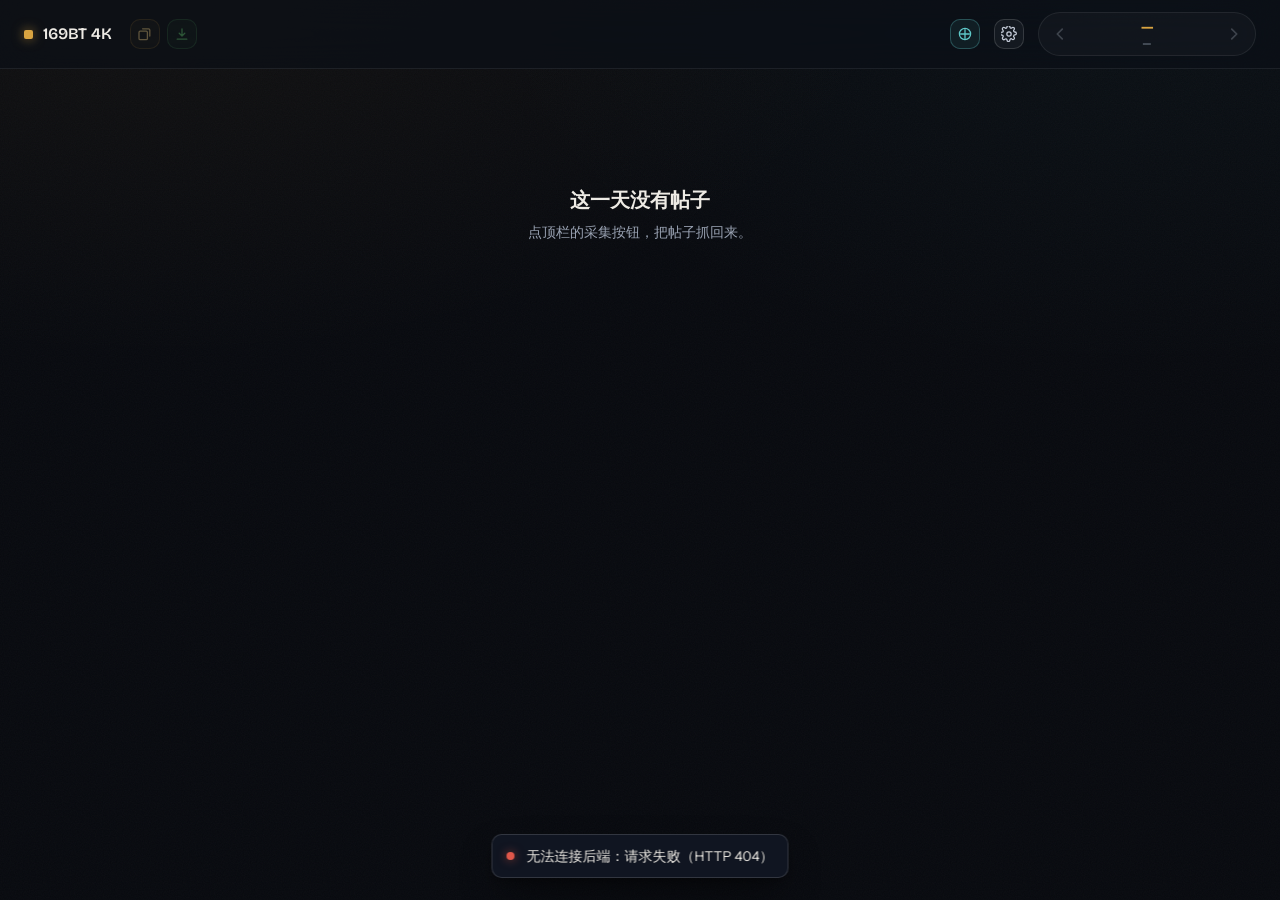
==== commit 175c6151: "feat(tg): MTProto 用户账号转发全链路 + 设置页登录向导 (v0.1.0) 传输层（mtpproto.py） - MtpSender: send(text)->message_id," ====
--- a/ui/index.html
+++ b/ui/index.html
@@ -144,8 +144,14 @@
 
             <div class="field">
               <label class="field-label" for="siteRss">RSS 订阅链接</label>
-              <input class="input is-mono" id="siteRss" type="text" placeholder="https://169bt.com/rss.php?fid=192" autocomplete="off" spellcheck="false">
-              <p class="field-hint">仅作参考记录；实际采集走列表页与详情页。</p>
+              <input class="input is-mono" id="siteRss" type="text" placeholder="https://169bt.com/forum.php?mod=rss&amp;fid=192" autocomplete="off" spellcheck="false">
+              <p class="field-hint">用于发现新帖；ed2k 仍需逐帖抓详情页。</p>
+            </div>
+
+            <div class="field">
+              <label class="field-label" for="siteRssCron">订阅检查（cron）</label>
+              <input class="input is-mono" id="siteRssCron" type="text" placeholder="留空 = 不自动检查" autocomplete="off" spellcheck="false">
+              <p class="field-hint">5 字段 cron：分 时 日 月 周（如 <code>0 */2 * * *</code> = 每 2 小时）。按 UTC+8 解释。</p>
             </div>
 
             <div class="field-row">
@@ -291,6 +297,12 @@
                 <p class="field-hint" id="embyLibHint">留空 = 全部媒体库。</p>
               </div>
             </div>
+
+            <div class="field">
+              <label class="field-label" for="embyCron">定时刷新</label>
+              <input class="input is-mono" id="embyCron" type="text" placeholder="*/30 * * * *" autocomplete="off" spellcheck="false">
+              <p class="field-hint">Cron 表达式，定时刷新入库状态；留空 = 默认每 15 分钟。非法表达式保存时会报错。</p>
+            </div>
           </div>
 
           <footer class="pane-foot">
@@ -304,7 +316,61 @@
           <div class="pane-scroll">
             <div class="pane-head">
               <h3 class="pane-title">Telegram</h3>
-              <p class="pane-desc">采集异常与每日归档摘要推送。</p>
+              <p class="pane-desc">转发走 MTProto（用户账号）；Bot Token 仅用于通知推送。</p>
+            </div>
+
+            <div class="field-row">
+              <div class="field field-grow">
+                <label class="field-label" for="tgApiId">MTProto api_id</label>
+                <input class="input is-mono" id="tgApiId" type="text" placeholder="1234567" autocomplete="off" spellcheck="false">
+              </div>
+              <div class="field field-grow">
+                <label class="field-label" for="tgApiHash">MTProto api_hash</label>
+                <div class="input-wrap">
+                  <input class="input is-mono" id="tgApiHash" type="password" placeholder="0123456789abcdef0123456789abcdef" autocomplete="off" spellcheck="false">
+                  <button class="reveal" type="button" aria-label="显示 api_hash" aria-pressed="false" data-reveal="tgApiHash">
+                    <svg viewBox="0 0 20 20" aria-hidden="true"><path d="M2 10s3-5.4 8-5.4S18 10 18 10s-3 5.4-8 5.4S2 10 2 10Z"/><circle cx="10" cy="10" r="2.2"/></svg>
+                  </button>
+                </div>
+              </div>
+            </div>
+            <p class="field-hint">在 <code class="mono">my.telegram.org</code> → API development tools 创建应用后获取。</p>
+
+            <div class="field">
+              <label class="field-label" for="tgTarget">转发目标</label>
+              <input class="input is-mono" id="tgTarget" type="text" placeholder="@nan_share_bot" autocomplete="off" spellcheck="false">
+              <p class="field-hint">ed2k 链接发送到此账号/群组（用户名或数字 ID）。</p>
+            </div>
+
+            <div class="field">
+              <label class="field-label">MTProto 登录状态</label>
+              <p class="field-hint" id="tgSessionState">未登录。</p>
+              <div id="tgLoginWizard" hidden>
+                <div class="field">
+                  <label class="field-label" for="tgLoginPhone">① 手机号（含国家码）</label>
+                  <div class="input-wrap">
+                    <input class="input is-mono" id="tgLoginPhone" type="tel" placeholder="+8613800000000" autocomplete="off" spellcheck="false">
+                    <button class="btn btn-ghost" type="button" id="tgSendCode">发送验证码</button>
+                  </div>
+                  <p class="field-hint" id="tgLoginHint">Telegram 将发送验证码到你的 TG 客户端。发送后需等待冷却（约 30 秒）才能重发。</p>
+                </div>
+                <div class="field" id="tgCodeRow" hidden>
+                  <label class="field-label" for="tgLoginCode">② 验证码</label>
+                  <div class="input-wrap">
+                    <input class="input is-mono" id="tgLoginCode" type="text" inputmode="numeric" placeholder="12345" autocomplete="off" spellcheck="false">
+                    <button class="btn btn-ghost" type="button" id="tgVerifyCode">验证</button>
+                  </div>
+                </div>
+                <div class="field" id="tgPasswordRow" hidden>
+                  <label class="field-label" for="tgLoginPassword">③ 两步验证密码</label>
+                  <div class="input-wrap">
+                    <input class="input is-mono" id="tgLoginPassword" type="password" placeholder="未设置两步验证不会出现此步" autocomplete="off">
+                    <button class="btn btn-ghost" type="button" id="tgSubmitPassword">完成</button>
+                  </div>
+                </div>
+                <button class="btn btn-ghost" type="button" id="tgLoginCancel">取消登录</button>
+              </div>
+              <button class="btn btn-ghost" type="button" id="tgLoginStartBtn">登录 Telegram</button>
             </div>
 
             <div class="field">
@@ -402,6 +468,7 @@
 
     <footer class="collect-foot">
       <button class="btn btn-ghost" id="collectPoll" type="button">检查新帖</button>
+      <button class="btn btn-ghost" id="collectBackground" type="button" hidden>转后台</button>
       <button class="btn btn-ghost" id="collectCancel" type="button" hidden>取消采集</button>
       <button class="btn btn-primary" id="collectStart" type="button">开始采集</button>
     </footer>
--- a/ui/styles.css
+++ b/ui/styles.css
@@ -25,6 +25,7 @@
 
   /* 功能 */
   --danger: #E0574A;
+  --ok:     #4ADE80;   /* 已入库标记：亮绿，深底上对比度 ≥ 7:1 */
 
   /* 描边 / 玻璃 */
   --line:        rgba(255,255,255,.075);
@@ -303,25 +304,29 @@
 
 /* ---------- Emby「已入库」标记（E-2/E-3）----------
    只在**已入库**时出现（未入库不显示任何标记，避免视觉噪声）。
-   背景用实色深底而非半透明：半透明叠在任意封面图上，对比度不可控。
-   --ink-900 底 + --cyan 字实测对比度见 ui/DESIGN.md。 */
+   位置：图片区**左下角**（用户指定，改掉早先的右上角）。
+   绿色（--ok）表「在库」语义；背景玻璃拟态（backdrop-filter 模糊）
+   叠在封面图上——模糊把底下杂乱的内容抹平，绿字对比度稳定，
+   不再依赖具体的封面明暗。 */
 .lib-badge {
   position: absolute;
-  top: 10px;
-  right: 10px;
+  bottom: 10px;
+  left: 10px;
   z-index: 2;
   display: inline-flex;
   align-items: center;
   gap: 4px;
   padding: 4px 9px 4px 7px;
   border-radius: var(--r-pill);
-  background: var(--ink-900);
-  color: var(--cyan);
+  background: rgba(18, 23, 34, .38);
+  backdrop-filter: blur(10px) saturate(1.3);
+  -webkit-backdrop-filter: blur(10px) saturate(1.3);
+  color: var(--ok);
   font-size: 11px;
   font-weight: 600;
   letter-spacing: .01em;
   line-height: 1.5;
-  box-shadow: 0 1px 6px rgba(0,0,0,.55);
+  box-shadow: 0 1px 6px rgba(0,0,0,.45);
   pointer-events: none;   /* 不挡住封面点击/悬浮 */
 }
 
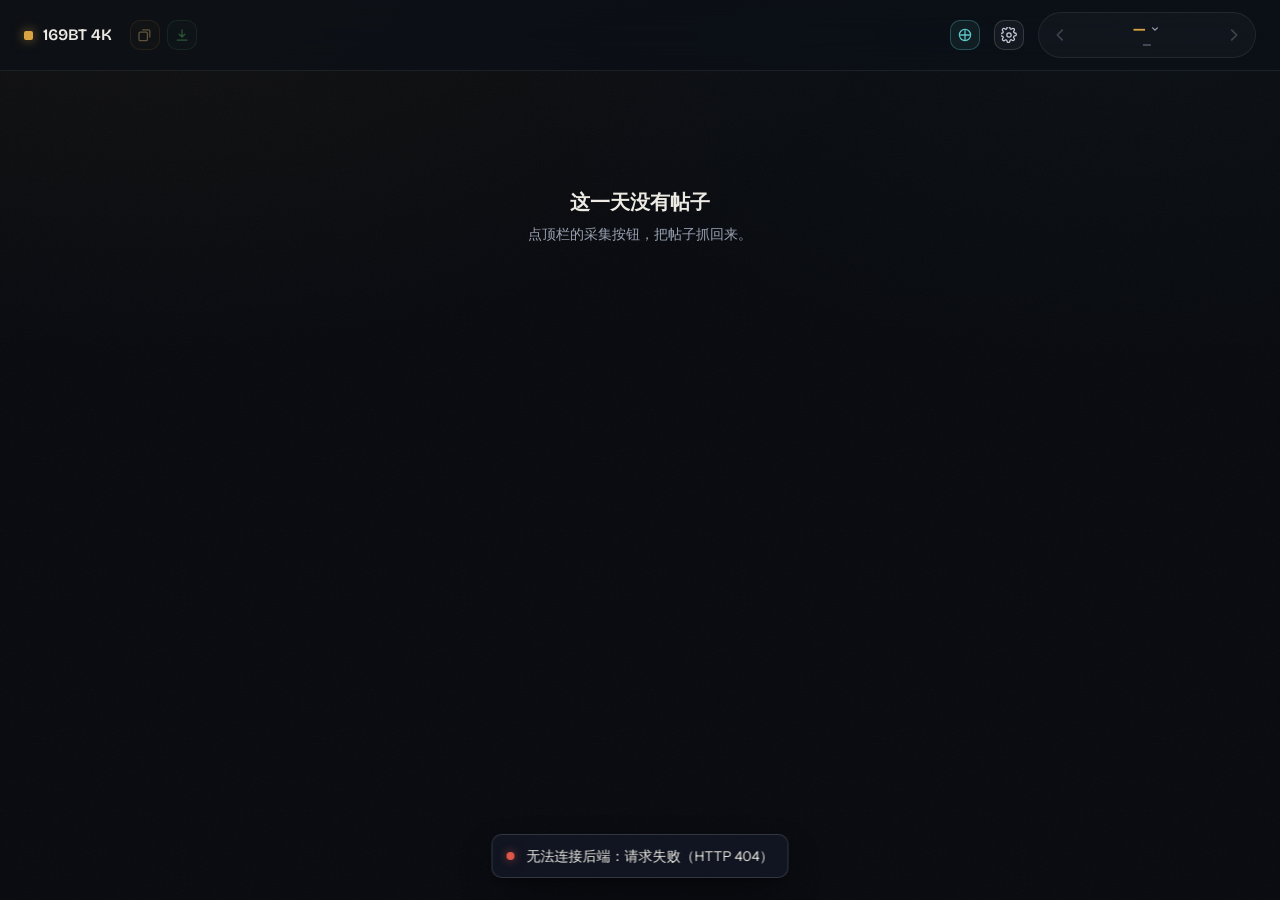
==== commit 9ca6ed21: "feat(ui): 日期切换支持月历直接选归档日 点顶栏中间的日期文本弹出非模态月历，可跳到任意有归档的日期：  - 只含有归档的日期可点（BUTTON），无归档置灰（SPAN，Tab 不可达），  " ====
--- a/ui/index.html
+++ b/ui/index.html
@@ -69,19 +69,39 @@
       <svg viewBox="0 0 20 20" aria-hidden="true"><circle cx="10" cy="10" r="2.7"/><path d="M15.9 12.2a1.5 1.5 0 0 0 .3 1.65l.05.05a1.8 1.8 0 1 1-2.55 2.55l-.05-.05a1.5 1.5 0 0 0-1.65-.3 1.5 1.5 0 0 0-.9 1.35v.15a1.8 1.8 0 1 1-3.6 0v-.08a1.5 1.5 0 0 0-.98-1.35 1.5 1.5 0 0 0-1.65.3l-.05.05a1.8 1.8 0 1 1-2.55-2.55l.05-.05a1.5 1.5 0 0 0 .3-1.65 1.5 1.5 0 0 0-1.35-.9H1.2a1.8 1.8 0 1 1 0-3.6h.08a1.5 1.5 0 0 0 1.35-.98 1.5 1.5 0 0 0-.3-1.65l-.05-.05A1.8 1.8 0 1 1 4.83 2.3l.05.05a1.5 1.5 0 0 0 1.65.3h.07a1.5 1.5 0 0 0 .9-1.35V1.2a1.8 1.8 0 1 1 3.6 0v.08a1.5 1.5 0 0 0 .9 1.35 1.5 1.5 0 0 0 1.65-.3l.05-.05a1.8 1.8 0 1 1 2.55 2.55l-.05.05a1.5 1.5 0 0 0-.3 1.65v.07a1.5 1.5 0 0 0 1.35.9h.15a1.8 1.8 0 1 1 0 3.6h-.08a1.5 1.5 0 0 0-1.35.9Z"/></svg>
     </button>
 
-    <nav class="date-nav" aria-label="归档日期导航">
+    <nav class="date-nav" id="dateNav" aria-label="归档日期导航">
       <button class="nav-btn" id="prevDay" type="button" aria-label="上一个归档日期">
         <svg viewBox="0 0 20 20" aria-hidden="true"><path d="M12.5 4.5 7 10l5.5 5.5"/></svg>
       </button>
 
-      <div class="date-display">
-        <span class="date-value" id="dateValue">—</span>
+      <!-- 日期本身就是按钮：点击弹出月历，可跳到任意有归档的日期 -->
+      <button class="date-display" id="dateToggle" type="button"
+              aria-haspopup="dialog" aria-expanded="false" title="选择归档日期">
+        <span class="date-line">
+          <span class="date-value" id="dateValue">—</span>
+          <svg class="date-caret" viewBox="0 0 20 20" aria-hidden="true"><path d="m6 8 4 4 4-4"/></svg>
+        </span>
         <span class="date-meta" id="dateMeta">—</span>
-      </div>
+      </button>
 
       <button class="nav-btn" id="nextDay" type="button" aria-label="下一个归档日期">
         <svg viewBox="0 0 20 20" aria-hidden="true"><path d="M7.5 4.5 13 10l-5.5 5.5"/></svg>
       </button>
+
+      <!-- 月历选择器（非模态弹层）。只有有归档的日期可点，无归档置灰。 -->
+      <div class="datepick" id="datePick" role="dialog" aria-modal="false"
+           aria-label="选择归档日期" hidden>
+        <div class="datepick-head">
+          <button class="nav-btn" id="pickPrev" type="button" aria-label="上个月">
+            <svg viewBox="0 0 20 20" aria-hidden="true"><path d="M12.5 4.5 7 10l5.5 5.5"/></svg>
+          </button>
+          <span class="datepick-title" id="pickTitle"></span>
+          <button class="nav-btn" id="pickNext" type="button" aria-label="下个月">
+            <svg viewBox="0 0 20 20" aria-hidden="true"><path d="M7.5 4.5 13 10l-5.5 5.5"/></svg>
+          </button>
+        </div>
+        <div class="datepick-grid" id="pickGrid"></div>
+      </div>
     </nav>
 
   </div>
@@ -92,7 +112,7 @@
 
   <div class="empty" id="empty" hidden>
     <p class="empty-title">这一天没有帖子</p>
-    <p class="empty-hint">用上方的 ◀ ▶ 按钮切换到其他归档日。</p>
+    <p class="empty-hint">用上方的 ◀ ▶ 切换，或点日期打开月历直接选归档日。</p>
   </div>
 </main>
 
--- a/ui/styles.css
+++ b/ui/styles.css
@@ -209,9 +209,35 @@
   align-items: center;
   justify-content: center;
   min-width: 132px;
-  padding: 0 8px;
+  padding: 3px 10px 2px;
+  border: 0;
+  border-radius: var(--r-pill);
+  background: transparent;
+  font: inherit;
+  cursor: pointer;
   line-height: 1.15;
-}
+  transition: background .18s var(--ease);
+}
+.date-display:hover:not([disabled]) { background: rgba(255,255,255,.07); }
+.date-display[disabled] { cursor: default; }
+
+.date-line {
+  display: inline-flex;
+  align-items: center;
+  gap: 4px;
+}
+
+.date-caret {
+  width: 12px; height: 12px;
+  fill: none;
+  stroke: var(--text-dim);
+  stroke-width: 2;
+  stroke-linecap: round;
+  stroke-linejoin: round;
+  transition: transform .18s var(--ease);
+}
+.date-display:hover .date-caret { color: var(--text); }
+.date-display[aria-expanded="true"] .date-caret { transform: rotate(180deg); }
 
 .date-value {
   font-family: "Bricolage Grotesque", sans-serif;
@@ -228,6 +254,101 @@
   letter-spacing: .02em;
 }
 
+/* ---------- 月历选择器 ---------- */
+
+.datepick {
+  position: absolute;
+  top: calc(100% + 10px);
+  right: 0;
+  z-index: 45;                 /* 吸顶 topbar（40）之上、lightbox（90）之下 */
+  min-width: 286px;
+  padding: 14px;
+  border-radius: var(--r-img);
+  border: 1px solid var(--line-strong);
+  background: rgba(18,23,34,.97);
+  backdrop-filter: blur(18px);
+  -webkit-backdrop-filter: blur(18px);
+  box-shadow: var(--sh-lift);
+  animation: pickIn .18s var(--ease);
+}
+
+@keyframes pickIn {
+  from { opacity: 0; transform: translateY(-6px); }
+  to   { opacity: 1; transform: none; }
+}
+
+.datepick-head {
+  display: flex;
+  align-items: center;
+  justify-content: space-between;
+  gap: 8px;
+  margin-bottom: 10px;
+}
+
+.datepick-title {
+  font-family: "Bricolage Grotesque", sans-serif;
+  font-weight: 600;
+  font-size: 14px;
+  letter-spacing: -.01em;
+  color: var(--text);
+  font-variant-numeric: tabular-nums;
+  white-space: nowrap;
+}
+
+.datepick-grid {
+  display: grid;
+  grid-template-columns: repeat(7, 1fr);
+  gap: 2px;
+}
+
+.datepick-wd {
+  padding: 4px 0;
+  text-align: center;
+  font-size: 10.5px;
+  color: var(--text-faint);
+  letter-spacing: .06em;
+}
+
+.datepick-day {
+  position: relative;
+  aspect-ratio: 1;
+  display: grid;
+  place-items: center;
+  border: 0;
+  border-radius: var(--r-chip);
+  background: transparent;
+  font: inherit;
+  font-size: 12.5px;
+  font-variant-numeric: tabular-nums;
+  color: var(--text-mid);
+  cursor: pointer;
+  transition: background .14s var(--ease), color .14s var(--ease);
+}
+.datepick-day:hover:not([disabled]) { background: rgba(255,255,255,.09); color: var(--text); }
+.datepick-day[disabled] { color: var(--ink-500); cursor: default; }
+.datepick-day.is-out { visibility: hidden; }   /* 补位格：隐藏但占位 */
+
+.datepick-day.is-active {
+  background: var(--brass);
+  color: var(--ink-900);
+  font-weight: 600;
+}
+.datepick-day.is-active:hover { background: var(--brass); color: var(--ink-900); }
+
+/* 有归档但非当日：微亮底提示「这里有货」 */
+.datepick-day.has-posts { color: var(--text); }
+.datepick-day.has-posts::after {
+  content: '';
+  position: absolute;
+  bottom: 3px;
+  left: 50%;
+  transform: translateX(-50%);
+  width: 4px; height: 4px;
+  border-radius: var(--r-pill);
+  background: var(--brass);
+  opacity: .75;
+}
+
 /* ============================ 网格 ============================ */
 
 .stage {
@@ -243,6 +364,41 @@
   grid-template-columns: repeat(auto-fill, minmax(268px, 1fr));
   gap: 20px;
 }
+
+/* ★ 切换日期（非首次绘制）时不重放入场动画：
+   逐张错落浮现正是「切一下日期像整页刷新」的主因。 */
+.grid.no-anim .card { animation: none; }
+
+/* 慢请求时的弱化骨架：旧卡片原位保留，只让图片区透出微光扫过。
+   绝不清空内容——「内容消失再出现」本身就是刷新感。 */
+.grid.is-refreshing .card-media {
+  background:
+    linear-gradient(100deg,
+      transparent 30%,
+      rgba(255, 255, 255, 0.045) 50%,
+      transparent 70%)
+    var(--ink-600);
+  background-size: 220% 100%;
+  animation: mediaSheen 1.4s ease-in-out infinite;
+}
+
+@keyframes mediaSheen {
+  from { background-position: 130% 0; }
+  to   { background-position: -90% 0; }
+}
+
+/* ★ 尊重「减少动态效果」：骨架不扫光，只静默降低不透明度 */
+@media (prefers-reduced-motion: reduce) {
+  .grid.is-refreshing .card-media {
+    animation: none;
+    opacity: 0.72;
+  }
+}
+
+/* ★ 性能：滚动容器单独提层 —— 让内容重绘隔离在自己的合成层里，
+   不穿透到 sticky 顶栏的 backdrop-filter（否则滚动路径每帧重算
+   全宽模糊）。与 .lightbox-body 同一手法。 */
+.topbar-inner { transform: translateZ(0); }
 
 /* 一次编排好的入场：错落淡入上移。
    参考图风格：卡片底色与页面几乎融为一体，仅靠极淡描边与大图分层 */
@@ -519,6 +675,14 @@
   animation: fadeIn .22s var(--ease);
 }
 
+/* ★ 性能：打开灯箱时给滚动容器单独提层（isolated GPU 层）。
+   没有这行，.lightbox-body 的每次滚动重绘都会穿透到 scrim 的
+   backdrop-filter → 每帧重算全屏模糊（CJK/WebKit 上尤其贵，
+   节流 CPU 后实测 100 帧掉 18 次、worst 83ms）。提层后模糊只
+   算一次，滚动纯合成。
+   提层代价：位图 ~ 屏幕尺寸 × DPR × 4B（1440×900@2x ≈ 10MB），可接受。 */
+.lightbox-body { transform: translateZ(0); }
+
 @keyframes fadeIn { from { opacity: 0; } to { opacity: 1; } }
 
 .lightbox-panel {
@@ -1243,6 +1407,9 @@
   .grid { grid-template-columns: repeat(auto-fill, minmax(100%, 1fr)); }
   .date-display { min-width: 108px; }
   .date-value { font-size: 14.5px; }
+
+  /* 月历右对齐弹出，窄屏时收回视口内 */
+  .datepick { position: fixed; top: 106px; left: 12px; right: 12px; min-width: 0; }
   .lightbox { padding: 12px; }
   .lightbox-body { padding: 11px; }
 
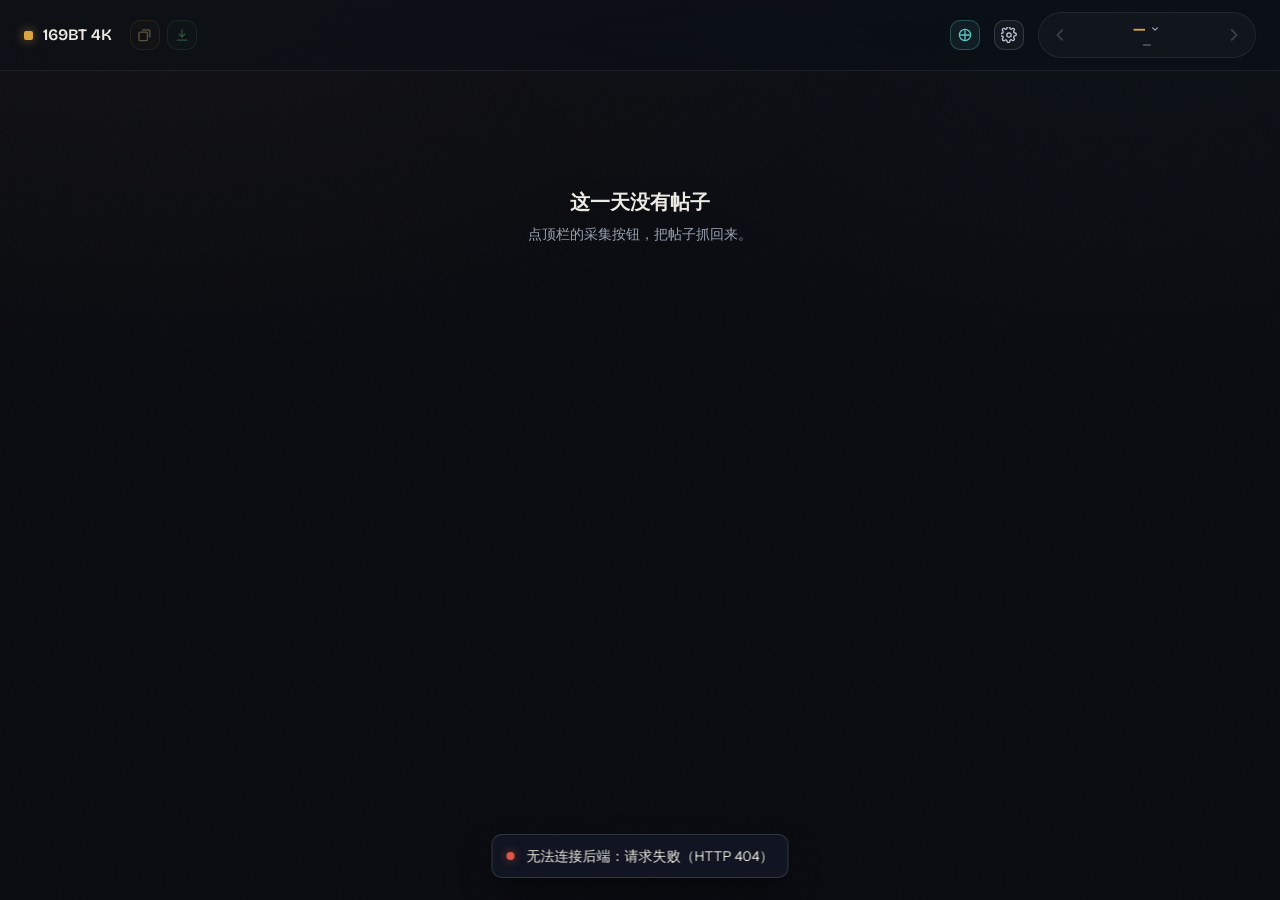
==== commit 63440b9c: "feat(ui): 手动采集的起止日期改用顶栏同款月历 原生 <input type="date"> 的弹层由系统绘制，深色配色、圆角、强调色 一个像素也管不了，摆在已经统一过的暗色面板里像贴了张外来" ====
--- a/ui/index.html
+++ b/ui/index.html
@@ -441,15 +441,36 @@
         采集指定日期范围内发布的全部帖子。数据库里已有的会跳过，不会重复采集。
       </p>
 
+      <!-- 日期字段是**按钮**，点开顶栏同款月历。
+           原生 <input type="date"> 的弹层由系统绘制（Chrome/macOS 是那块
+           浅灰日历），改不动一个像素，与「深墨蓝 + 黄铜」的设计系统格格不入。 -->
       <div class="collect-dates">
-        <label class="field">
-          <span class="field-label">起始日期</span>
-          <input class="input" type="date" id="collectFrom" required>
-        </label>
-        <label class="field">
-          <span class="field-label">结束日期</span>
-          <input class="input" type="date" id="collectTo" required>
-        </label>
+        <div class="field">
+          <span class="field-label" id="collectFromLabel">起始日期</span>
+          <button class="input datefield" type="button" id="collectFrom"
+                  aria-haspopup="dialog" aria-expanded="false"
+                  aria-labelledby="collectFromLabel collectFromValue">
+            <svg class="datefield-icon" viewBox="0 0 20 20" aria-hidden="true">
+              <rect x="2.75" y="4.25" width="14.5" height="13" rx="2.5"/>
+              <path d="M2.75 8.25h14.5M6.75 2.75v3M13.25 2.75v3"/>
+            </svg>
+            <span class="datefield-value" id="collectFromValue">—</span>
+            <span class="datefield-wd" id="collectFromWd"></span>
+          </button>
+        </div>
+        <div class="field">
+          <span class="field-label" id="collectToLabel">结束日期</span>
+          <button class="input datefield" type="button" id="collectTo"
+                  aria-haspopup="dialog" aria-expanded="false"
+                  aria-labelledby="collectToLabel collectToValue">
+            <svg class="datefield-icon" viewBox="0 0 20 20" aria-hidden="true">
+              <rect x="2.75" y="4.25" width="14.5" height="13" rx="2.5"/>
+              <path d="M2.75 8.25h14.5M6.75 2.75v3M13.25 2.75v3"/>
+            </svg>
+            <span class="datefield-value" id="collectToValue">—</span>
+            <span class="datefield-wd" id="collectToWd"></span>
+          </button>
+        </div>
       </div>
 
       <div class="collect-quick" role="group" aria-label="快捷范围">
@@ -493,6 +514,26 @@
       <button class="btn btn-primary" id="collectStart" type="button">开始采集</button>
     </footer>
 
+  </div>
+
+  <!-- 采集日期月历：与顶栏月历（#datePick）同一套样式与键盘行为，
+       只是浮在哪个字段下方由 collect.js 按字段矩形算（position: fixed，
+       因此不会被 .collect-body 的滚动裁掉）。 -->
+  <div class="datepick is-anchored" id="collectCal" role="dialog" aria-modal="false"
+       aria-label="选择采集日期" hidden>
+    <div class="datepick-head">
+      <button class="nav-btn" id="collectCalPrev" type="button" aria-label="上个月">
+        <svg viewBox="0 0 20 20" aria-hidden="true"><path d="M12.5 4.5 7 10l5.5 5.5"/></svg>
+      </button>
+      <span class="datepick-title" id="collectCalTitle"></span>
+      <button class="nav-btn" id="collectCalNext" type="button" aria-label="下个月">
+        <svg viewBox="0 0 20 20" aria-hidden="true"><path d="M7.5 4.5 13 10l-5.5 5.5"/></svg>
+      </button>
+    </div>
+    <div class="datepick-grid" id="collectCalGrid"></div>
+    <p class="datepick-legend">
+      <span class="datepick-legend-dot" aria-hidden="true"></span>已有归档（采集会跳过）
+    </p>
   </div>
 </div>
 
--- a/ui/styles.css
+++ b/ui/styles.css
@@ -349,6 +349,47 @@
   opacity: .75;
 }
 
+/* 采集月历里的「不可选」日（超出范围 / 未来）——用 <span>，Tab 不可达 */
+.datepick-day.is-off { color: var(--ink-500); cursor: default; }
+
+/* 采集是**区间**：把另一端的当前值描一圈，选的时候看得见「从这个到那个」 */
+.datepick-day.is-bound { box-shadow: inset 0 0 0 1px rgba(217,164,65,.5); }
+
+/* ---------- 采集月历（顶栏月历的同款变体）----------
+
+   ★ 只改**定位**，视觉一像素不动：同一个 .datepick 类复用
+     （黄铜选中、置灰、圆点、投影、圆角全部继承）。
+     顶栏那只是相对日期按钮绝对定位；弹窗里字段会移动、body 会滚动，
+     所以改成 fixed + 由 JS 按字段矩形给 left/top，并翻转到上方以免出屏。 */
+.datepick.is-anchored {
+  position: fixed;
+  top: auto;
+  left: auto;
+  right: auto;
+  z-index: 2;                  /* .collect 内部：压过遮罩(0)与面板(1) */
+  min-width: 0;                /* 宽度由 JS 按视口算（窄屏收窄） */
+  padding: 12px;
+}
+
+.datepick-legend {
+  display: flex;
+  align-items: center;
+  gap: 6px;
+  margin: 8px 2px 0;
+  font-size: 10.5px;
+  line-height: 1.4;
+  color: var(--text-faint);
+  letter-spacing: .02em;
+}
+
+.datepick-legend-dot {
+  width: 4px; height: 4px;
+  border-radius: var(--r-pill);
+  background: var(--brass);
+  opacity: .75;
+  flex: 0 0 auto;
+}
+
 /* ============================ 网格 ============================ */
 
 .stage {
@@ -1202,6 +1243,45 @@
   gap: 12px;
 }
 
+/* 日期字段：长得像 .input，整体是按钮。
+   ★ 不再用原生 <input type="date">：它的弹层由系统绘制，
+     深浅、圆角、强调色都不受控制，也没法显示「哪几天已有归档」。 */
+.datefield {
+  display: flex;
+  align-items: center;
+  gap: 8px;
+  text-align: left;
+  cursor: pointer;
+  font-variant-numeric: tabular-nums;
+}
+
+.datefield-icon {
+  flex: 0 0 auto;
+  width: 15px; height: 15px;
+  fill: none;
+  stroke: currentColor;
+  stroke-width: 1.5;
+  color: var(--text-faint);
+  transition: color .16s var(--ease);
+}
+
+.datefield-value { flex: 1; min-width: 0; }
+
+.datefield-wd {
+  flex: 0 0 auto;
+  font-size: 12px;
+  color: var(--text-faint);
+}
+
+.datefield:hover .datefield-icon { color: var(--text-mid); }
+
+/* 展开态与 .input:focus 同款描边，让「这块正开着」看得出来 */
+.datefield[aria-expanded="true"] {
+  border-color: rgba(217,164,65,.6);
+  box-shadow: 0 0 0 3px rgba(217,164,65,.14);
+}
+.datefield[aria-expanded="true"] .datefield-icon { color: var(--brass); }
+
 .collect-quick {
   display: flex;
   flex-wrap: wrap;
@@ -1292,9 +1372,6 @@
   color: var(--text-dim);
 }
 
-/* 日期输入：日历图标在深色底上默认不可见，须反色 */
-.input[type="date"] { color-scheme: dark; }
-
 /* ---------- 采集进度 ---------- */
 
 .collect-status {
@@ -1407,6 +1484,9 @@
   .grid { grid-template-columns: repeat(auto-fill, minmax(100%, 1fr)); }
   .date-display { min-width: 108px; }
   .date-value { font-size: 14.5px; }
+
+  /* 窄屏：起止日期各占一行，日期文本（+周几）才放得下 */
+  .collect-dates { grid-template-columns: 1fr; }
 
   /* 月历右对齐弹出，窄屏时收回视口内 */
   .datepick { position: fixed; top: 106px; left: 12px; right: 12px; min-width: 0; }
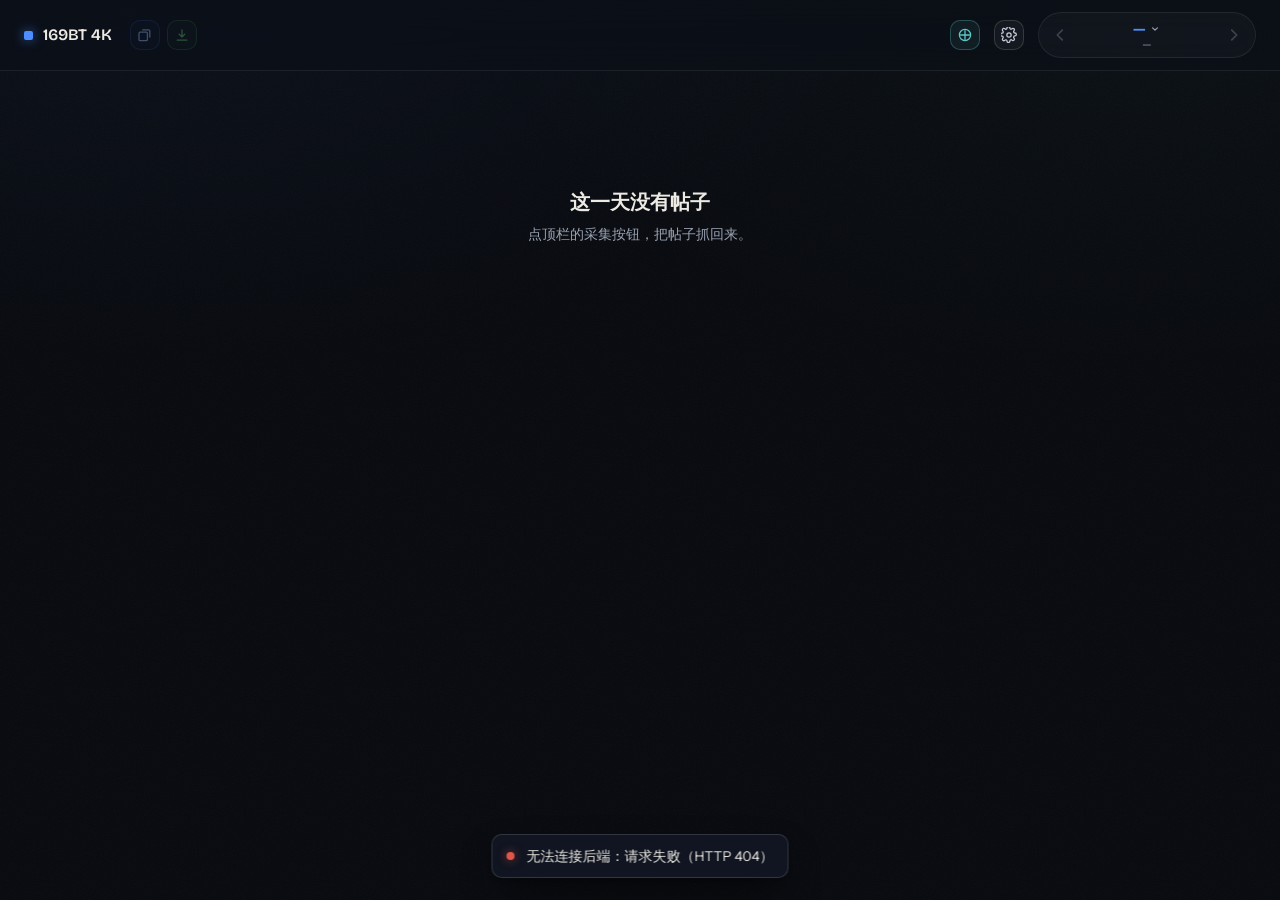
==== commit 98bc852b: "style(ui): 主题强调色由黄铜改为蓝 用户要求把主题色换成蓝色。深墨蓝底本来就偏冷，黄铜是唯一的暖色锚点； 换成蓝之后整体统一到冷调，视觉上更像设备本身，而不是印在上面的铭牌。  顺带把令牌名" ====
--- a/ui/index.html
+++ b/ui/index.html
@@ -4,7 +4,7 @@
 <meta charset="utf-8">
 <meta name="viewport" content="width=device-width, initial-scale=1">
 <title>4K 归档台</title>
-<link rel="icon" href="data:image/svg+xml,%3Csvg xmlns='http://www.w3.org/2000/svg' viewBox='0 0 32 32'%3E%3Crect width='32' height='32' rx='7' fill='%23080A0F'/%3E%3Crect x='9' y='9' width='14' height='14' rx='3' fill='%23D9A441'/%3E%3C/svg%3E">
+<link rel="icon" href="data:image/svg+xml,%3Csvg xmlns='http://www.w3.org/2000/svg' viewBox='0 0 32 32'%3E%3Crect width='32' height='32' rx='7' fill='%23080A0F'/%3E%3Crect x='9' y='9' width='14' height='14' rx='3' fill='%234C8DFF'/%3E%3C/svg%3E">
 <link rel="preconnect" href="https://fonts.googleapis.com">
 <link rel="preconnect" href="https://fonts.gstatic.com" crossorigin>
 <link href="https://fonts.googleapis.com/css2?family=Bricolage+Grotesque:opsz,wght@12..96,400;12..96,600;12..96,800&family=Instrument+Sans:ital,wght@0,400;0,500;0,600;1,400&family=Azeret+Mono:wght@400;500&display=swap" rel="stylesheet">
@@ -443,7 +443,7 @@
 
       <!-- 日期字段是**按钮**，点开顶栏同款月历。
            原生 <input type="date"> 的弹层由系统绘制（Chrome/macOS 是那块
-           浅灰日历），改不动一个像素，与「深墨蓝 + 黄铜」的设计系统格格不入。 -->
+           浅灰日历），改不动一个像素，与「深墨蓝 + 主题蓝」的设计系统格格不入。 -->
       <div class="collect-dates">
         <div class="field">
           <span class="field-label" id="collectFromLabel">起始日期</span>
--- a/ui/styles.css
+++ b/ui/styles.css
@@ -1,6 +1,6 @@
 /* ============================================================
    4K 归档台 — 放映室 / 胶片档案
-   色彩：深墨蓝 + 黄铜（刻意避开暖米色+陶土色、纯黑+荧光绿）
+   色彩：深墨蓝 + 主题蓝（刻意避开暖米色+陶土色、纯黑+荧光绿）
    ============================================================ */
 
 :root {
@@ -12,9 +12,9 @@
   --ink-500: #232C3D;
 
   /* 强调 */
-  --brass:      #D9A441;
-  --brass-soft: #E8C77E;
-  --brass-deep: #A87B26;
+  --accent:      #4C8DFF;
+  --accent-soft: #93BBFF;
+  --accent-deep: #2A5CBF;
   --cyan:       #5EC8C8;
 
   /* 文字（均满足 WCAG AA 4.5:1，最暗一级为 5.2:1）*/
@@ -74,7 +74,7 @@
   inset: 0;
   pointer-events: none;
   background:
-    radial-gradient(1100px 620px at 12% -8%, rgba(217,164,65,.055), transparent 70%),
+    radial-gradient(1100px 620px at 12% -8%, rgba(76,141,255,.055), transparent 70%),
     radial-gradient(900px 520px at 88% 0%, rgba(94,200,200,.035), transparent 72%);
   z-index: 0;
 }
@@ -117,8 +117,8 @@
 .brand-mark {
   width: 9px; height: 9px;
   border-radius: 2px;
-  background: var(--brass);
-  box-shadow: 0 0 12px rgba(217,164,65,.65);
+  background: var(--accent);
+  box-shadow: 0 0 12px rgba(76,141,255,.65);
 }
 
 .brand-text {
@@ -164,11 +164,11 @@
   height: 30px;
   padding: 0;
   justify-content: center;
-  background: rgba(217,164,65,.07);
-  border-color: rgba(217,164,65,.28);
-  color: var(--brass-soft);
-}
-.btn-icon:hover { color: var(--brass-soft); border-color: rgba(217,164,65,.5); background: rgba(217,164,65,.14); }
+  background: rgba(76,141,255,.07);
+  border-color: rgba(76,141,255,.28);
+  color: var(--accent-soft);
+}
+.btn-icon:hover { color: var(--accent-soft); border-color: rgba(76,141,255,.5); background: rgba(76,141,255,.14); }
 
 .btn-icon.btn-dl { color: #5FC46E; border-color: rgba(95,196,110,.3); background: rgba(95,196,110,.07); }
 .btn-icon.btn-dl:hover { color: #7DD98A; border-color: rgba(95,196,110,.55); background: rgba(95,196,110,.16); }
@@ -244,7 +244,7 @@
   font-weight: 600;
   font-size: 16px;
   letter-spacing: -.015em;
-  color: var(--brass);
+  color: var(--accent);
   font-variant-numeric: tabular-nums;
 }
 
@@ -329,11 +329,11 @@
 .datepick-day.is-out { visibility: hidden; }   /* 补位格：隐藏但占位 */
 
 .datepick-day.is-active {
-  background: var(--brass);
+  background: var(--accent);
   color: var(--ink-900);
   font-weight: 600;
 }
-.datepick-day.is-active:hover { background: var(--brass); color: var(--ink-900); }
+.datepick-day.is-active:hover { background: var(--accent); color: var(--ink-900); }
 
 /* 有归档但非当日：微亮底提示「这里有货」 */
 .datepick-day.has-posts { color: var(--text); }
@@ -345,7 +345,7 @@
   transform: translateX(-50%);
   width: 4px; height: 4px;
   border-radius: var(--r-pill);
-  background: var(--brass);
+  background: var(--accent);
   opacity: .75;
 }
 
@@ -353,12 +353,12 @@
 .datepick-day.is-off { color: var(--ink-500); cursor: default; }
 
 /* 采集是**区间**：把另一端的当前值描一圈，选的时候看得见「从这个到那个」 */
-.datepick-day.is-bound { box-shadow: inset 0 0 0 1px rgba(217,164,65,.5); }
+.datepick-day.is-bound { box-shadow: inset 0 0 0 1px rgba(76,141,255,.5); }
 
 /* ---------- 采集月历（顶栏月历的同款变体）----------
 
    ★ 只改**定位**，视觉一像素不动：同一个 .datepick 类复用
-     （黄铜选中、置灰、圆点、投影、圆角全部继承）。
+     （蓝色选中、置灰、圆点、投影、圆角全部继承）。
      顶栏那只是相对日期按钮绝对定位；弹窗里字段会移动、body 会滚动，
      所以改成 fixed + 由 JS 按字段矩形给 left/top，并翻转到上方以免出屏。 */
 .datepick.is-anchored {
@@ -385,7 +385,7 @@
 .datepick-legend-dot {
   width: 4px; height: 4px;
   border-radius: var(--r-pill);
-  background: var(--brass);
+  background: var(--accent);
   opacity: .75;
   flex: 0 0 auto;
 }
@@ -667,8 +667,8 @@
 .act:hover { background: rgba(255,255,255,.1); color: var(--text); border-color: var(--line-strong); }
 .act:active { transform: scale(.975); }
 
-.act-copy { color: var(--brass-soft); border-color: rgba(217,164,65,.28); background: rgba(217,164,65,.07); }
-.act-copy:hover { color: var(--brass-soft); border-color: rgba(217,164,65,.5); background: rgba(217,164,65,.14); }
+.act-copy { color: var(--accent-soft); border-color: rgba(76,141,255,.28); background: rgba(76,141,255,.07); }
+.act-copy:hover { color: var(--accent-soft); border-color: rgba(76,141,255,.5); background: rgba(76,141,255,.14); }
 
 /* 下载按钮：绿色标识 */
 .act-dl { color: #5FC46E; border-color: rgba(95,196,110,.3); background: rgba(95,196,110,.07); }
@@ -756,7 +756,7 @@
   flex-shrink: 0;
 }
 
-.lb-code { font-size: 15px; font-weight: 500; color: var(--brass); }
+.lb-code { font-size: 15px; font-weight: 500; color: var(--accent); }
 .lb-actress { font-size: 13.5px; color: var(--text-mid); }
 
 .lightbox-close {
@@ -849,14 +849,14 @@
 }
 .toast.ok  .toast-icon { background: var(--cyan); box-shadow: 0 0 10px rgba(94,200,200,.6); }
 .toast.err .toast-icon { background: var(--danger); box-shadow: 0 0 10px rgba(224,87,74,.6); }
-.toast.info .toast-icon { background: var(--brass); box-shadow: 0 0 10px rgba(217,164,65,.6); }
+.toast.info .toast-icon { background: var(--accent); box-shadow: 0 0 10px rgba(76,141,255,.6); }
 
 .toast-msg { flex: 1; }
 
 .toast-undo {
   border: 1px solid var(--line-strong);
   background: rgba(255,255,255,.06);
-  color: var(--brass);
+  color: var(--accent);
   font: inherit;
   font-size: 12.5px;
   font-weight: 600;
@@ -866,7 +866,7 @@
   white-space: nowrap;
   transition: background .16s var(--ease);
 }
-.toast-undo:hover { background: rgba(217,164,65,.16); }
+.toast-undo:hover { background: rgba(76,141,255,.16); }
 
 /* ============================ 设置弹窗（居中悬浮卡片） ============================ */
 
@@ -978,9 +978,9 @@
 .dnav svg { width: 15px; height: 15px; flex-shrink: 0; fill: none; stroke: currentColor; stroke-width: 1.5; stroke-linecap: round; stroke-linejoin: round; }
 .dnav:hover { background: rgba(255,255,255,.05); color: var(--text); }
 .dnav[aria-selected="true"] {
-  background: rgba(217,164,65,.11);
-  border-color: rgba(217,164,65,.28);
-  color: var(--brass-soft);
+  background: rgba(76,141,255,.11);
+  border-color: rgba(76,141,255,.28);
+  color: var(--accent-soft);
   font-weight: 600;
 }
 
@@ -1062,8 +1062,8 @@
 .input:hover { border-color: var(--line-strong); }
 .input:focus {
   outline: none;
-  border-color: rgba(217,164,65,.6);
-  box-shadow: 0 0 0 3px rgba(217,164,65,.14);
+  border-color: rgba(76,141,255,.6);
+  box-shadow: 0 0 0 3px rgba(76,141,255,.14);
 }
 
 /* 等宽仅用于真标识符：Key / Token / Chat ID / 地址 */
@@ -1111,21 +1111,21 @@
   transition: background .16s var(--ease), color .16s var(--ease);
 }
 .reveal svg { width: 15px; height: 15px; fill: none; stroke: currentColor; stroke-width: 1.5; stroke-linecap: round; stroke-linejoin: round; }
-.reveal:hover { background: rgba(217,164,65,.12); color: var(--brass-soft); }
-.reveal[aria-pressed="true"] { color: var(--brass); background: rgba(217,164,65,.14); }
-
-/* ---------- 主按钮（黄铜实心，现有 .btn 只有幽灵态） ---------- */
+.reveal:hover { background: rgba(76,141,255,.12); color: var(--accent-soft); }
+.reveal[aria-pressed="true"] { color: var(--accent); background: rgba(76,141,255,.14); }
+
+/* ---------- 主按钮（主题蓝实心，现有 .btn 只有幽灵态） ---------- */
 
 .btn-primary {
-  background: var(--brass);
-  border-color: var(--brass);
-  color: #16110A;
+  background: var(--accent);
+  border-color: var(--accent);
+  color: var(--ink-900);
   font-weight: 600;
   padding: 9px 20px;
 }
-.btn-primary:hover { background: var(--brass-soft); border-color: var(--brass-soft); }
-
-/* 齿轮：中性色，不抢「复制」的黄铜语义 */
+.btn-primary:hover { background: var(--accent-soft); border-color: var(--accent-soft); }
+
+/* 齿轮：中性色，不抢「复制」的蓝色语义 */
 .btn-icon.btn-settings {
   color: var(--text-mid);
   background: rgba(255,255,255,.045);
@@ -1277,10 +1277,10 @@
 
 /* 展开态与 .input:focus 同款描边，让「这块正开着」看得出来 */
 .datefield[aria-expanded="true"] {
-  border-color: rgba(217,164,65,.6);
-  box-shadow: 0 0 0 3px rgba(217,164,65,.14);
-}
-.datefield[aria-expanded="true"] .datefield-icon { color: var(--brass); }
+  border-color: rgba(76,141,255,.6);
+  box-shadow: 0 0 0 3px rgba(76,141,255,.14);
+}
+.datefield[aria-expanded="true"] .datefield-icon { color: var(--accent); }
 
 .collect-quick {
   display: flex;
@@ -1290,16 +1290,16 @@
 
 /* ---------- 会话状态指示（FRONTEND.md §14.2）---------
    只在异常或临近过期时出现；正常时 hidden。
-   颜色：警示用 --danger，临近过期用 --brass（都不是错误，只是提醒）。 */
+   颜色：警示用 --danger，临近过期用 --accent（都不是错误，只是提醒）。 */
 .session-chip {
   display: inline-flex;
   align-items: center;
   padding: 4px 10px;
   margin-right: 10px;
-  border: 1px solid rgba(217,164,65,.42);
+  border: 1px solid rgba(76,141,255,.42);
   border-radius: var(--r-pill);
-  background: rgba(217,164,65,.10);
-  color: var(--brass);
+  background: rgba(76,141,255,.10);
+  color: var(--accent);
   font-size: 12px;
   font-weight: 500;
   line-height: 1.5;
@@ -1360,9 +1360,9 @@
   transition: background .16s var(--ease), color .16s var(--ease), border-color .16s var(--ease);
 }
 .chip:hover {
-  background: rgba(217,164,65,.12);
-  border-color: rgba(217,164,65,.4);
-  color: var(--brass-soft);
+  background: rgba(76,141,255,.12);
+  border-color: rgba(76,141,255,.4);
+  color: var(--accent-soft);
 }
 
 .collect-note {
@@ -1409,7 +1409,7 @@
   height: 100%;
   width: 0;
   border-radius: var(--r-pill);
-  background: linear-gradient(90deg, var(--brass-deep), var(--cyan));
+  background: linear-gradient(90deg, var(--accent-deep), var(--cyan));
   transition: width .4s var(--ease);
 }
 
@@ -1515,7 +1515,7 @@
 
 /* 无障碍 */
 :focus-visible {
-  outline: 2px solid var(--brass);
+  outline: 2px solid var(--accent);
   outline-offset: 2px;
 }
 
@@ -1575,7 +1575,7 @@
   height: 34px;
   margin-bottom: 18px;
   border-radius: 9px;
-  background: var(--brass);
+  background: var(--accent);
   /* 中间挖一个方孔，与 favicon 的几何呼应 */
   box-shadow: inset 0 0 0 10px var(--ink-800);
 }
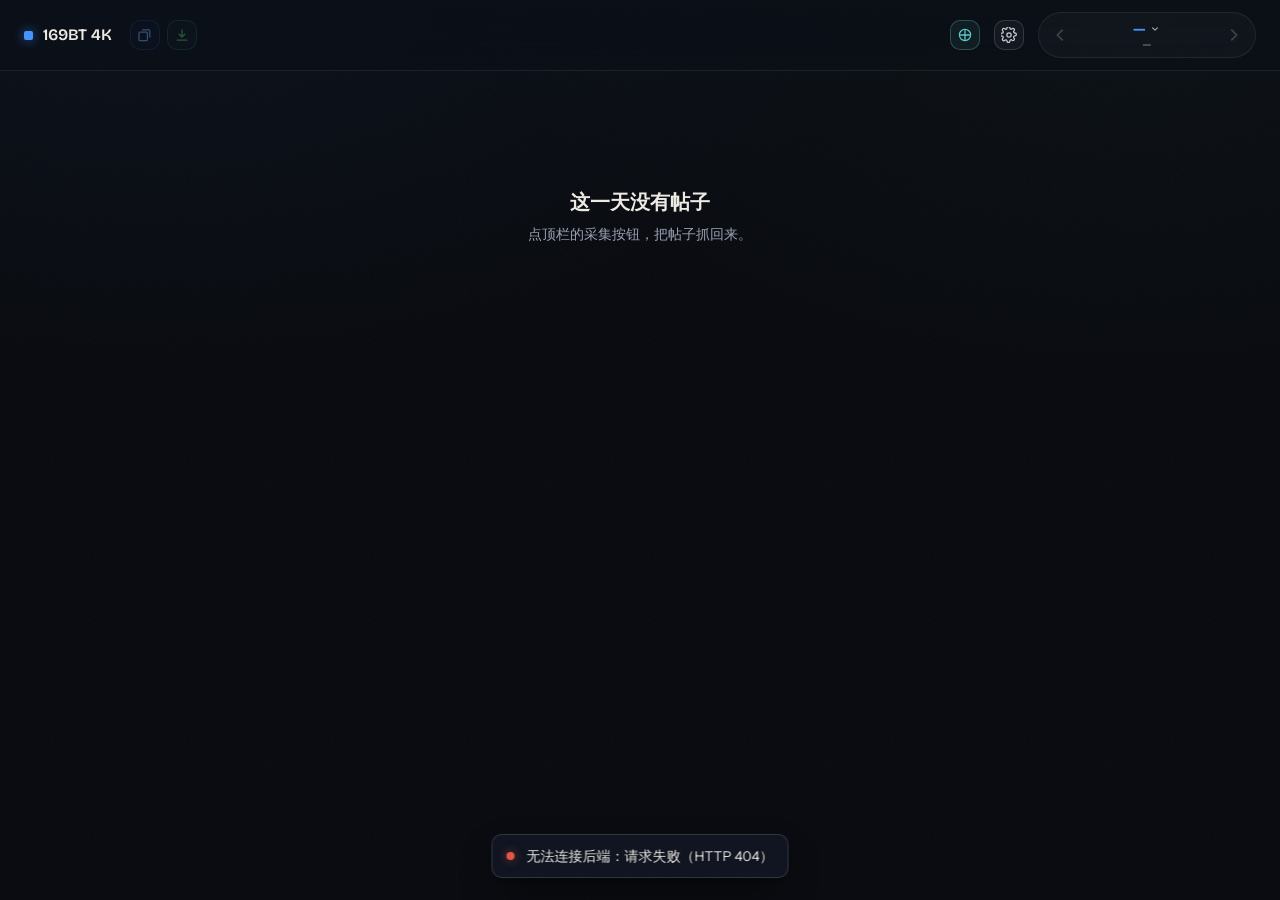
==== commit 520090ec: "style(ui): 主题强调色改用飞牛(fnOS)品牌蓝 #4593FF 原来那版蓝 #4C8DFF 是自己调的，跟生态里其它面板（fnOS、Emby）放在一起略显发灰。 改成取自 fnnas.co" ====
--- a/ui/index.html
+++ b/ui/index.html
@@ -4,7 +4,7 @@
 <meta charset="utf-8">
 <meta name="viewport" content="width=device-width, initial-scale=1">
 <title>4K 归档台</title>
-<link rel="icon" href="data:image/svg+xml,%3Csvg xmlns='http://www.w3.org/2000/svg' viewBox='0 0 32 32'%3E%3Crect width='32' height='32' rx='7' fill='%23080A0F'/%3E%3Crect x='9' y='9' width='14' height='14' rx='3' fill='%234C8DFF'/%3E%3C/svg%3E">
+<link rel="icon" href="data:image/svg+xml,%3Csvg xmlns='http://www.w3.org/2000/svg' viewBox='0 0 32 32'%3E%3Crect width='32' height='32' rx='7' fill='%23080A0F'/%3E%3Crect x='9' y='9' width='14' height='14' rx='3' fill='%234593FF'/%3E%3C/svg%3E">
 <link rel="preconnect" href="https://fonts.googleapis.com">
 <link rel="preconnect" href="https://fonts.gstatic.com" crossorigin>
 <link href="https://fonts.googleapis.com/css2?family=Bricolage+Grotesque:opsz,wght@12..96,400;12..96,600;12..96,800&family=Instrument+Sans:ital,wght@0,400;0,500;0,600;1,400&family=Azeret+Mono:wght@400;500&display=swap" rel="stylesheet">
--- a/ui/styles.css
+++ b/ui/styles.css
@@ -12,9 +12,9 @@
   --ink-500: #232C3D;
 
   /* 强调 */
-  --accent:      #4C8DFF;
-  --accent-soft: #93BBFF;
-  --accent-deep: #2A5CBF;
+  --accent:      #4593FF;
+  --accent-soft: #7CB9FF;
+  --accent-deep: #0F5FFF;
   --cyan:       #5EC8C8;
 
   /* 文字（均满足 WCAG AA 4.5:1，最暗一级为 5.2:1）*/
@@ -74,7 +74,7 @@
   inset: 0;
   pointer-events: none;
   background:
-    radial-gradient(1100px 620px at 12% -8%, rgba(76,141,255,.055), transparent 70%),
+    radial-gradient(1100px 620px at 12% -8%, rgba(69,147,255,.055), transparent 70%),
     radial-gradient(900px 520px at 88% 0%, rgba(94,200,200,.035), transparent 72%);
   z-index: 0;
 }
@@ -118,7 +118,7 @@
   width: 9px; height: 9px;
   border-radius: 2px;
   background: var(--accent);
-  box-shadow: 0 0 12px rgba(76,141,255,.65);
+  box-shadow: 0 0 12px rgba(69,147,255,.65);
 }
 
 .brand-text {
@@ -164,11 +164,11 @@
   height: 30px;
   padding: 0;
   justify-content: center;
-  background: rgba(76,141,255,.07);
-  border-color: rgba(76,141,255,.28);
+  background: rgba(69,147,255,.07);
+  border-color: rgba(69,147,255,.28);
   color: var(--accent-soft);
 }
-.btn-icon:hover { color: var(--accent-soft); border-color: rgba(76,141,255,.5); background: rgba(76,141,255,.14); }
+.btn-icon:hover { color: var(--accent-soft); border-color: rgba(69,147,255,.5); background: rgba(69,147,255,.14); }
 
 .btn-icon.btn-dl { color: #5FC46E; border-color: rgba(95,196,110,.3); background: rgba(95,196,110,.07); }
 .btn-icon.btn-dl:hover { color: #7DD98A; border-color: rgba(95,196,110,.55); background: rgba(95,196,110,.16); }
@@ -353,7 +353,7 @@
 .datepick-day.is-off { color: var(--ink-500); cursor: default; }
 
 /* 采集是**区间**：把另一端的当前值描一圈，选的时候看得见「从这个到那个」 */
-.datepick-day.is-bound { box-shadow: inset 0 0 0 1px rgba(76,141,255,.5); }
+.datepick-day.is-bound { box-shadow: inset 0 0 0 1px rgba(69,147,255,.5); }
 
 /* ---------- 采集月历（顶栏月历的同款变体）----------
 
@@ -667,8 +667,8 @@
 .act:hover { background: rgba(255,255,255,.1); color: var(--text); border-color: var(--line-strong); }
 .act:active { transform: scale(.975); }
 
-.act-copy { color: var(--accent-soft); border-color: rgba(76,141,255,.28); background: rgba(76,141,255,.07); }
-.act-copy:hover { color: var(--accent-soft); border-color: rgba(76,141,255,.5); background: rgba(76,141,255,.14); }
+.act-copy { color: var(--accent-soft); border-color: rgba(69,147,255,.28); background: rgba(69,147,255,.07); }
+.act-copy:hover { color: var(--accent-soft); border-color: rgba(69,147,255,.5); background: rgba(69,147,255,.14); }
 
 /* 下载按钮：绿色标识 */
 .act-dl { color: #5FC46E; border-color: rgba(95,196,110,.3); background: rgba(95,196,110,.07); }
@@ -849,7 +849,7 @@
 }
 .toast.ok  .toast-icon { background: var(--cyan); box-shadow: 0 0 10px rgba(94,200,200,.6); }
 .toast.err .toast-icon { background: var(--danger); box-shadow: 0 0 10px rgba(224,87,74,.6); }
-.toast.info .toast-icon { background: var(--accent); box-shadow: 0 0 10px rgba(76,141,255,.6); }
+.toast.info .toast-icon { background: var(--accent); box-shadow: 0 0 10px rgba(69,147,255,.6); }
 
 .toast-msg { flex: 1; }
 
@@ -866,7 +866,7 @@
   white-space: nowrap;
   transition: background .16s var(--ease);
 }
-.toast-undo:hover { background: rgba(76,141,255,.16); }
+.toast-undo:hover { background: rgba(69,147,255,.16); }
 
 /* ============================ 设置弹窗（居中悬浮卡片） ============================ */
 
@@ -978,8 +978,8 @@
 .dnav svg { width: 15px; height: 15px; flex-shrink: 0; fill: none; stroke: currentColor; stroke-width: 1.5; stroke-linecap: round; stroke-linejoin: round; }
 .dnav:hover { background: rgba(255,255,255,.05); color: var(--text); }
 .dnav[aria-selected="true"] {
-  background: rgba(76,141,255,.11);
-  border-color: rgba(76,141,255,.28);
+  background: rgba(69,147,255,.11);
+  border-color: rgba(69,147,255,.28);
   color: var(--accent-soft);
   font-weight: 600;
 }
@@ -1062,8 +1062,8 @@
 .input:hover { border-color: var(--line-strong); }
 .input:focus {
   outline: none;
-  border-color: rgba(76,141,255,.6);
-  box-shadow: 0 0 0 3px rgba(76,141,255,.14);
+  border-color: rgba(69,147,255,.6);
+  box-shadow: 0 0 0 3px rgba(69,147,255,.14);
 }
 
 /* 等宽仅用于真标识符：Key / Token / Chat ID / 地址 */
@@ -1111,8 +1111,8 @@
   transition: background .16s var(--ease), color .16s var(--ease);
 }
 .reveal svg { width: 15px; height: 15px; fill: none; stroke: currentColor; stroke-width: 1.5; stroke-linecap: round; stroke-linejoin: round; }
-.reveal:hover { background: rgba(76,141,255,.12); color: var(--accent-soft); }
-.reveal[aria-pressed="true"] { color: var(--accent); background: rgba(76,141,255,.14); }
+.reveal:hover { background: rgba(69,147,255,.12); color: var(--accent-soft); }
+.reveal[aria-pressed="true"] { color: var(--accent); background: rgba(69,147,255,.14); }
 
 /* ---------- 主按钮（主题蓝实心，现有 .btn 只有幽灵态） ---------- */
 
@@ -1277,8 +1277,8 @@
 
 /* 展开态与 .input:focus 同款描边，让「这块正开着」看得出来 */
 .datefield[aria-expanded="true"] {
-  border-color: rgba(76,141,255,.6);
-  box-shadow: 0 0 0 3px rgba(76,141,255,.14);
+  border-color: rgba(69,147,255,.6);
+  box-shadow: 0 0 0 3px rgba(69,147,255,.14);
 }
 .datefield[aria-expanded="true"] .datefield-icon { color: var(--accent); }
 
@@ -1296,9 +1296,9 @@
   align-items: center;
   padding: 4px 10px;
   margin-right: 10px;
-  border: 1px solid rgba(76,141,255,.42);
+  border: 1px solid rgba(69,147,255,.42);
   border-radius: var(--r-pill);
-  background: rgba(76,141,255,.10);
+  background: rgba(69,147,255,.10);
   color: var(--accent);
   font-size: 12px;
   font-weight: 500;
@@ -1360,8 +1360,8 @@
   transition: background .16s var(--ease), color .16s var(--ease), border-color .16s var(--ease);
 }
 .chip:hover {
-  background: rgba(76,141,255,.12);
-  border-color: rgba(76,141,255,.4);
+  background: rgba(69,147,255,.12);
+  border-color: rgba(69,147,255,.4);
   color: var(--accent-soft);
 }
 
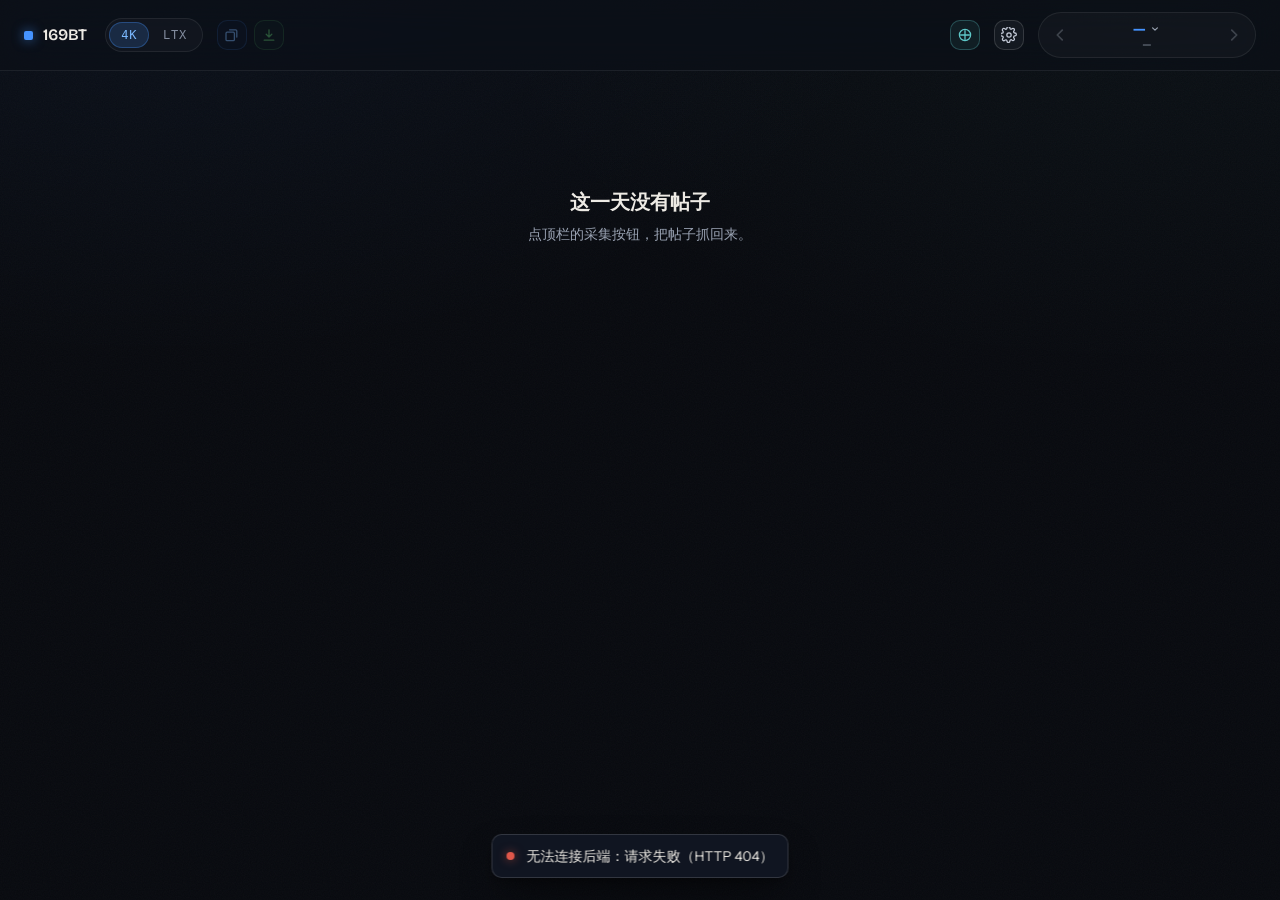
==== commit 742cdfd7: "feat(ltx): 第二个 ed2k 数据源 —— 顶栏 4K/LTX 切换 + AVdb 全量镜像 顶栏品牌名右侧加分段标签 4K | LTX，切换两套完全独立的来源：    4K  = 169b" ====
--- a/ui/index.html
+++ b/ui/index.html
@@ -3,7 +3,7 @@
 <head>
 <meta charset="utf-8">
 <meta name="viewport" content="width=device-width, initial-scale=1">
-<title>4K 归档台</title>
+<title>169BT 归档台</title>
 <link rel="icon" href="data:image/svg+xml,%3Csvg xmlns='http://www.w3.org/2000/svg' viewBox='0 0 32 32'%3E%3Crect width='32' height='32' rx='7' fill='%23080A0F'/%3E%3Crect x='9' y='9' width='14' height='14' rx='3' fill='%234593FF'/%3E%3C/svg%3E">
 <link rel="preconnect" href="https://fonts.googleapis.com">
 <link rel="preconnect" href="https://fonts.gstatic.com" crossorigin>
@@ -42,8 +42,19 @@
 
     <div class="brand">
       <span class="brand-mark" aria-hidden="true"></span>
-      <span class="brand-text">169BT 4K</span>
+      <span class="brand-text">169BT</span>
     </div>
+
+    <!-- 数据源切换（S-1）：4K = 169bt 论坛采集，LTX = 自建 AVdb 的
+         「LTX破解」板块。两个来源的卡片字段完全一致，视图层一套代码。
+         ★ 用 role=tablist 而非普通按钮：键盘左右键可切换，屏幕阅读器
+           也知道这是同一区域的两个视图。 -->
+    <nav class="sources" id="sourceNav" role="tablist" aria-label="数据源">
+      <button class="src" id="src4k" type="button" role="tab"
+              data-src="4k" aria-selected="true">4K</button>
+      <button class="src" id="srcLtx" type="button" role="tab"
+              data-src="ltx" aria-selected="false" tabindex="-1">LTX</button>
+    </nav>
 
     <div class="topbar-actions">
       <button class="btn btn-icon" id="copyDay" type="button" title="复制当日全部 ED2K 链接" aria-label="复制当日全部 ED2K 链接">
@@ -134,6 +145,10 @@
         <button class="dnav" id="tab-site" role="tab" aria-selected="true" aria-controls="pane-site" data-pane="site" type="button">
           <svg viewBox="0 0 20 20" aria-hidden="true"><circle cx="10" cy="10" r="7"/><path d="M3 10h14M10 3c1.9 2.2 2.9 4.5 2.9 7S11.9 14.8 10 17c-1.9-2.2-2.9-4.5-2.9-7S8.1 5.2 10 3Z"/></svg>
           <span>站点</span>
+        </button>
+        <button class="dnav" id="tab-ltx" role="tab" aria-selected="false" aria-controls="pane-ltx" data-pane="ltx" type="button" tabindex="-1">
+          <svg viewBox="0 0 20 20" aria-hidden="true"><path d="M3 5.5h14M3 10h9M3 14.5h5"/><circle cx="15" cy="13.5" r="2.5"/></svg>
+          <span>LTX 数据源</span>
         </button>
         <button class="dnav" id="tab-basic" role="tab" aria-selected="false" aria-controls="pane-basic" data-pane="basic" type="button" tabindex="-1">
           <svg viewBox="0 0 20 20" aria-hidden="true"><path d="M3 6.5h9M15.5 6.5H17M3 13.5h3M9.5 13.5H17"/><circle cx="13.5" cy="6.5" r="1.7"/><circle cx="7.5" cy="13.5" r="1.7"/></svg>
@@ -196,6 +211,61 @@
           <footer class="pane-foot">
             <span class="save-state" data-state="site"></span>
             <button class="btn btn-primary" type="button" data-save="site">保存</button>
+          </footer>
+        </section>
+
+        <section class="pane" id="pane-ltx" role="tabpanel" aria-labelledby="tab-ltx" data-pane="ltx" hidden>
+          <div class="pane-scroll">
+            <div class="pane-head">
+              <h3 class="pane-title">LTX 数据源</h3>
+              <p class="pane-desc">顶栏「LTX」页的资源来自自建 AVdb 实例的 LTX破解 板块。</p>
+            </div>
+
+            <div class="field">
+              <label class="field-label" for="ltxBase">AVdb 地址</label>
+              <input class="input is-mono" id="ltxBase" type="text" placeholder="http://192.168.0.108:8000" autocomplete="off" spellcheck="false">
+              <p class="field-hint">留空则用默认地址；不要带路径，末尾斜杠会自动去掉。</p>
+            </div>
+
+            <div class="field-row">
+              <div class="field field-grow">
+                <label class="field-label" for="ltxUser">账号</label>
+                <input class="input" id="ltxUser" type="text" placeholder="—" autocomplete="off" spellcheck="false">
+              </div>
+              <div class="field field-grow">
+                <label class="field-label" for="ltxPass">密码</label>
+                <div class="input-wrap">
+                  <input class="input" id="ltxPass" type="password" placeholder="—" autocomplete="new-password">
+                  <button class="reveal" type="button" aria-label="显示密码" aria-pressed="false" data-reveal="ltxPass">
+                    <svg viewBox="0 0 20 20" aria-hidden="true"><path d="M2 10s3-5.4 8-5.4S18 10 18 10s-3 5.4-8 5.4S2 10 2 10Z"/><circle cx="10" cy="10" r="2.2"/></svg>
+                  </button>
+                </div>
+              </div>
+            </div>
+
+            <div class="field">
+              <label class="field-label" for="ltxKey">API Key（可选）</label>
+              <div class="input-wrap">
+                <input class="input is-mono" id="ltxKey" type="password" placeholder="—" autocomplete="off">
+                <button class="reveal" type="button" aria-label="显示密钥" aria-pressed="false" data-reveal="ltxKey">
+                  <svg viewBox="0 0 20 20" aria-hidden="true"><path d="M2 10s3-5.4 8-5.4S18 10 18 10s-3 5.4-8 5.4S2 10 2 10Z"/><circle cx="10" cy="10" r="2.2"/></svg>
+                </button>
+              </div>
+              <p class="field-hint">检索接口只认登录令牌，所以同步用上面的账号密码；这项留给手工调 AVdb 的其它接口。</p>
+            </div>
+
+            <p class="field-hint">
+              同步会把 LTX破解 全板块（约 650 条）拉到本地镜像：日期条、月历、已下载标记都读本地，
+              AVdb 掉线也能翻已同步的内容。登录令牌加密保存，失效后自动重登。
+            </p>
+
+            <div class="ltx-stat" id="ltxStat" hidden></div>
+          </div>
+
+          <footer class="pane-foot">
+            <span class="save-state" data-state="ltx"></span>
+            <button class="btn" type="button" id="ltxSyncNow">立即同步</button>
+            <button class="btn btn-primary" type="button" data-save="ltx">保存</button>
           </footer>
         </section>
 
--- a/ui/styles.css
+++ b/ui/styles.css
@@ -130,6 +130,69 @@
 }
 
 .spacer { flex: 1; }
+
+/* ---------- 数据源切换（4K / LTX） ----------
+
+   形态借用日期导航的胶囊（同一个顶栏里两个导航，圆角语言要一致），
+   但更小更轻：它是「换数据源」，不是「换日期」，不该抢日期控件的视觉权重。
+   选中态用 accent 淡底 + accent-soft 字，不铺满实色——顶栏已有玻璃层，
+   再压一块高饱和实色会把日期区挤下去。 */
+
+.sources {
+  display: flex;
+  align-items: center;
+  gap: 2px;
+  padding: 3px;
+  border-radius: var(--r-pill);
+  border: 1px solid var(--line);
+  background: rgba(255,255,255,.028);
+}
+
+.src {
+  padding: 6px 12px;
+  border: 0;
+  border-radius: var(--r-pill);
+  background: transparent;
+  color: var(--text-faint);
+  font-family: "Azeret Mono", ui-monospace, monospace;
+  font-size: 12px;
+  font-weight: 500;
+  letter-spacing: .06em;
+  line-height: 1.2;
+  cursor: pointer;
+  transition: background .18s var(--ease), color .18s var(--ease),
+              box-shadow .18s var(--ease);
+}
+.src:hover:not([aria-selected="true"]) {
+  color: var(--text-mid);
+  background: rgba(255,255,255,.055);
+}
+.src[aria-selected="true"] {
+  background: rgba(69,147,255,.16);
+  color: var(--accent-soft);
+  box-shadow: inset 0 0 0 1px rgba(69,147,255,.32);
+}
+.src:focus-visible { outline: 2px solid var(--accent-soft); outline-offset: 2px; }
+
+/* 窄屏先牺牲数据源标签的宽度，保住日期导航 */
+@media (max-width: 560px) {
+  .src { padding: 6px 9px; font-size: 11px; letter-spacing: .03em; }
+}
+
+/* LTX 设置页的「上次同步 / 条数」提示条 */
+.ltx-stat {
+  margin-top: 2px;
+  padding: 10px 13px;
+  border-radius: var(--r-btn);
+  border: 1px solid var(--line);
+  background: rgba(255,255,255,.03);
+  color: var(--text-dim);
+  font-size: 12.5px;
+  line-height: 1.65;
+}
+.ltx-stat b { color: var(--text-mid); font-weight: 600; }
+.ltx-stat.is-warn { border-color: rgba(224,87,74,.32); color: #F0A49C; }
+
 
 /* ---------- 按钮 ---------- */
 
